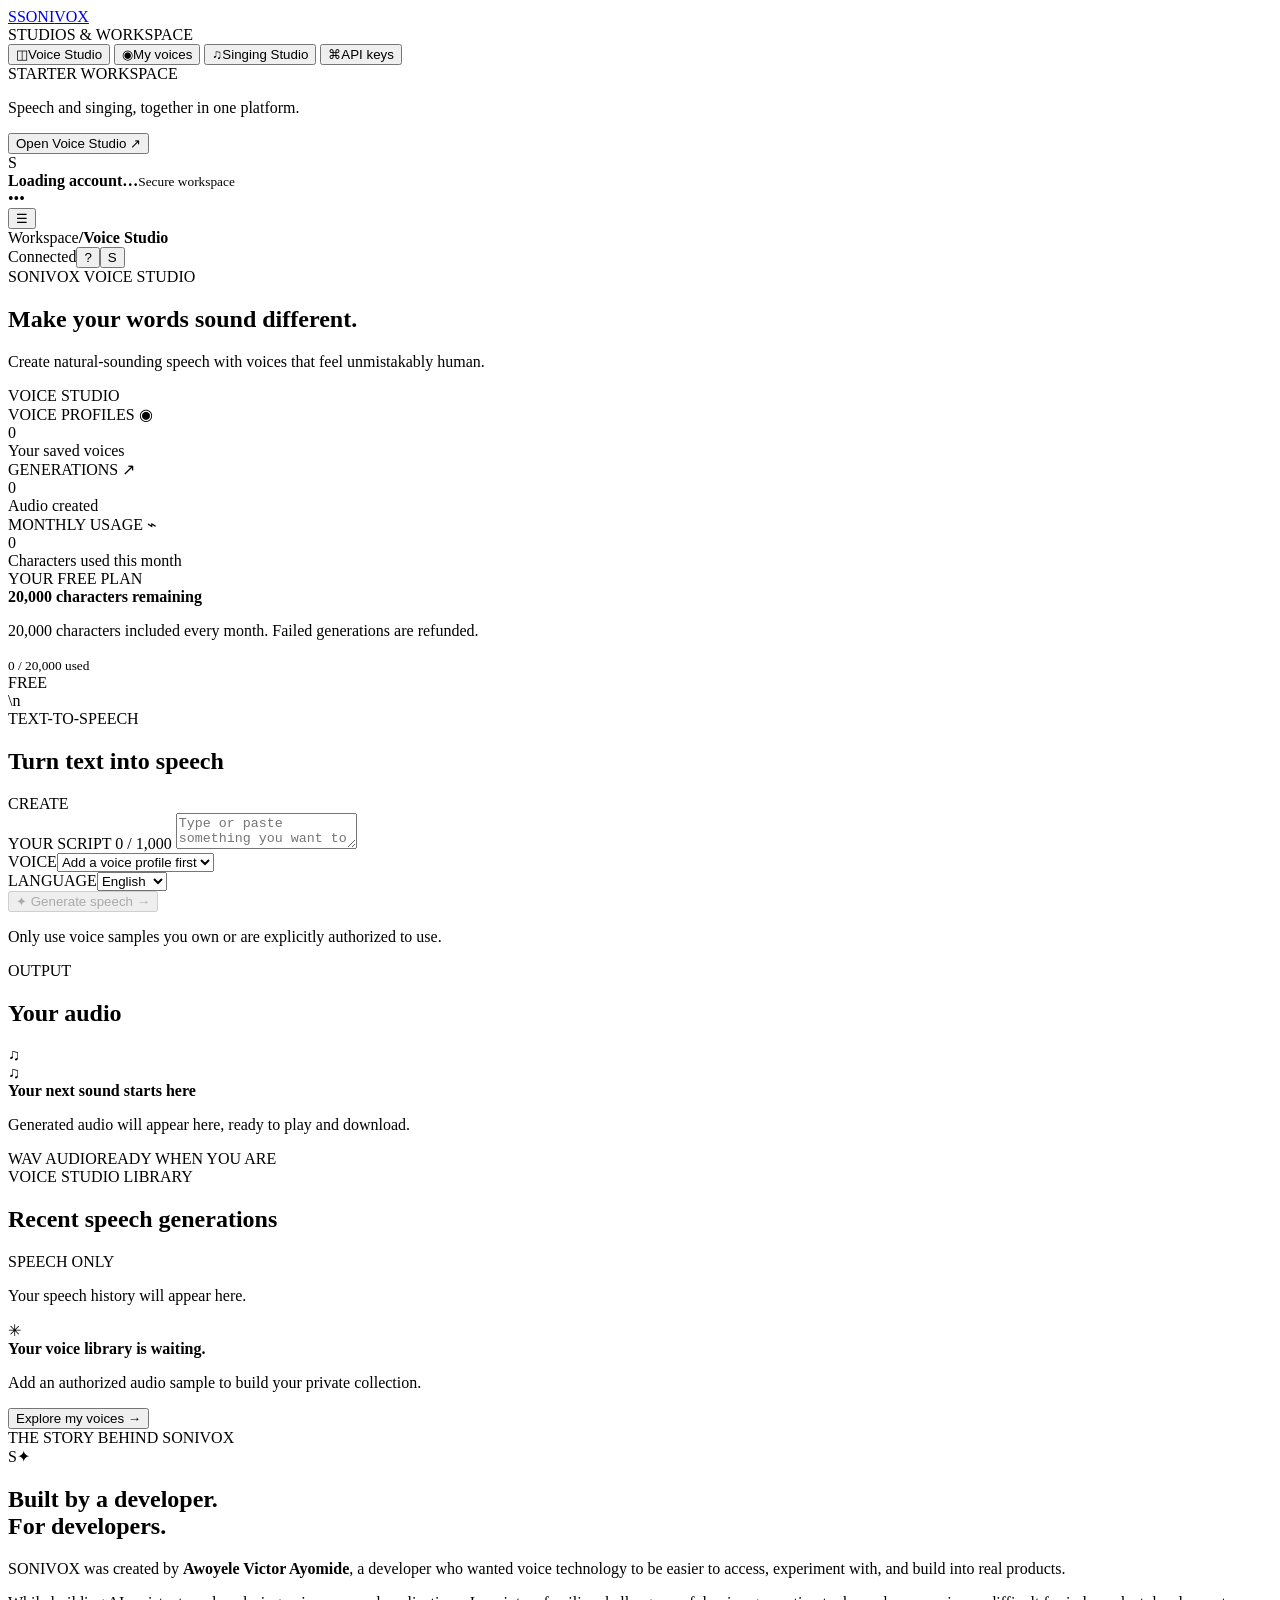
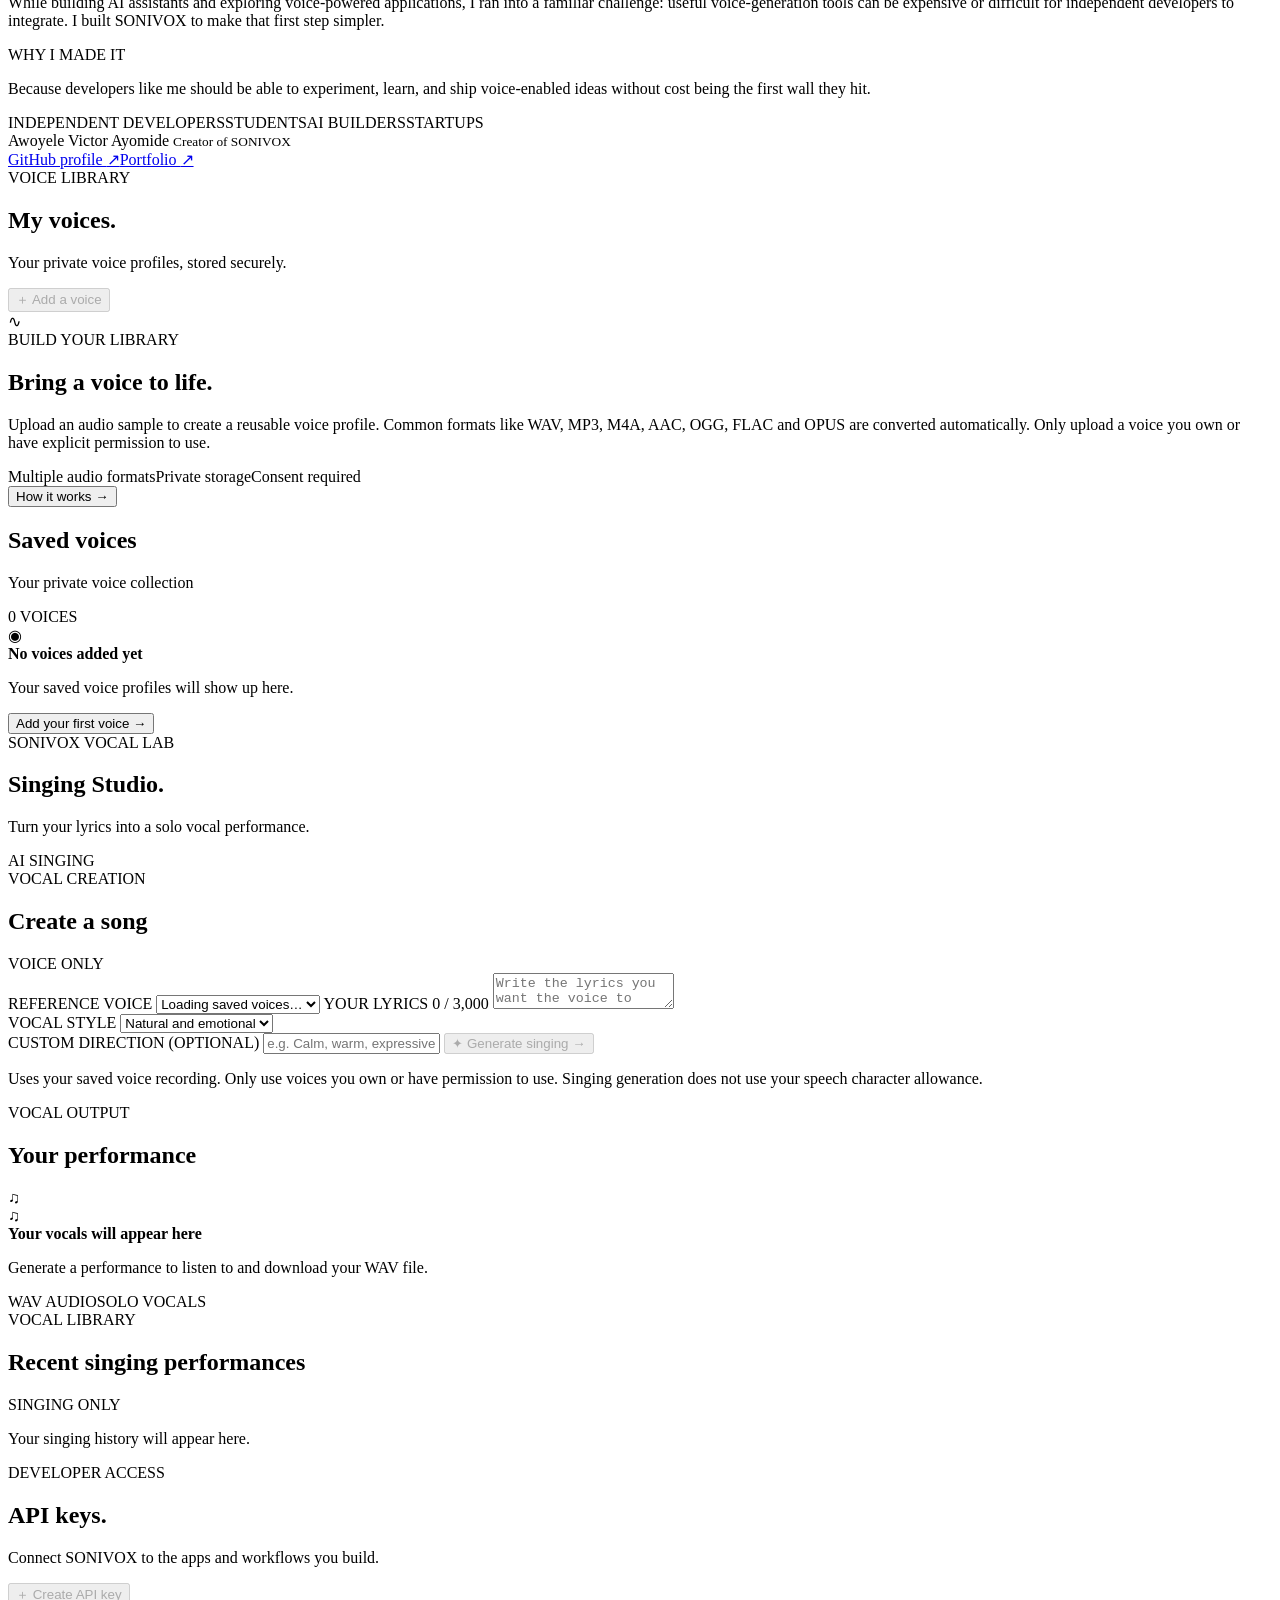
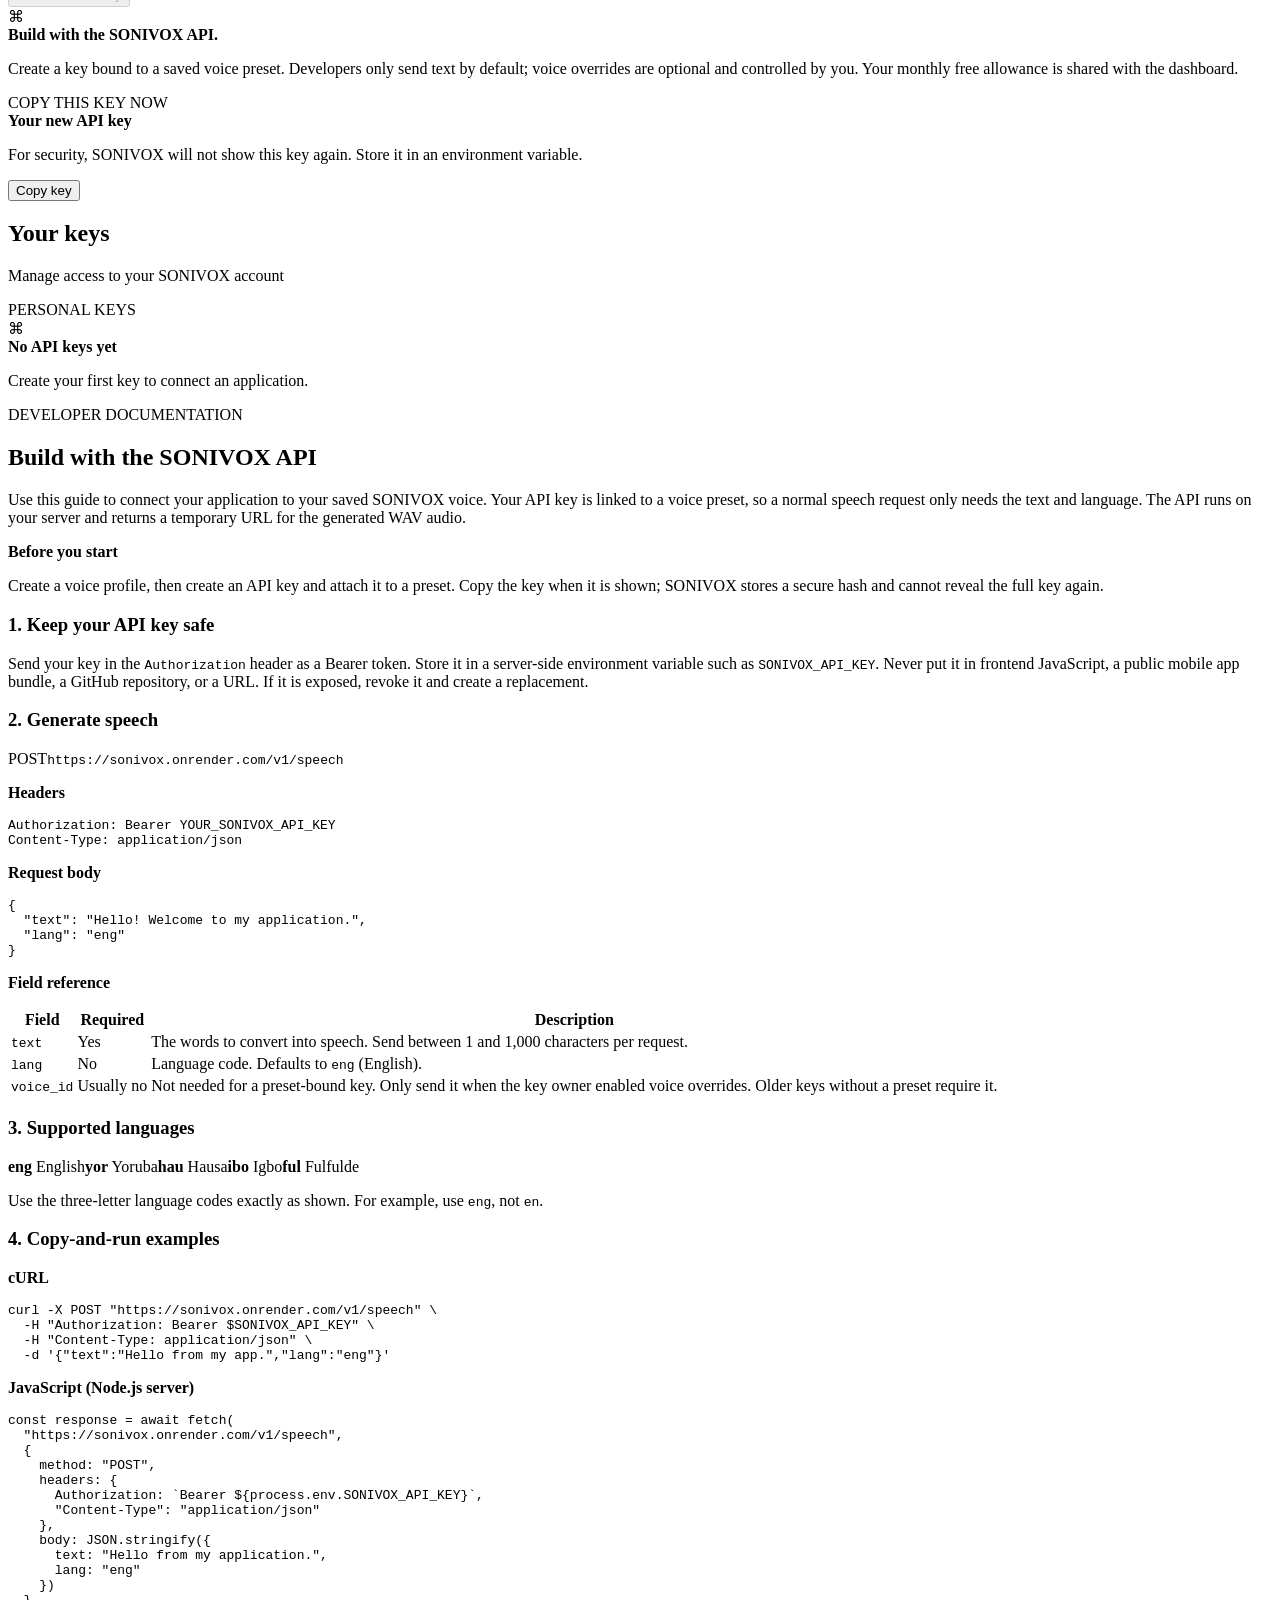
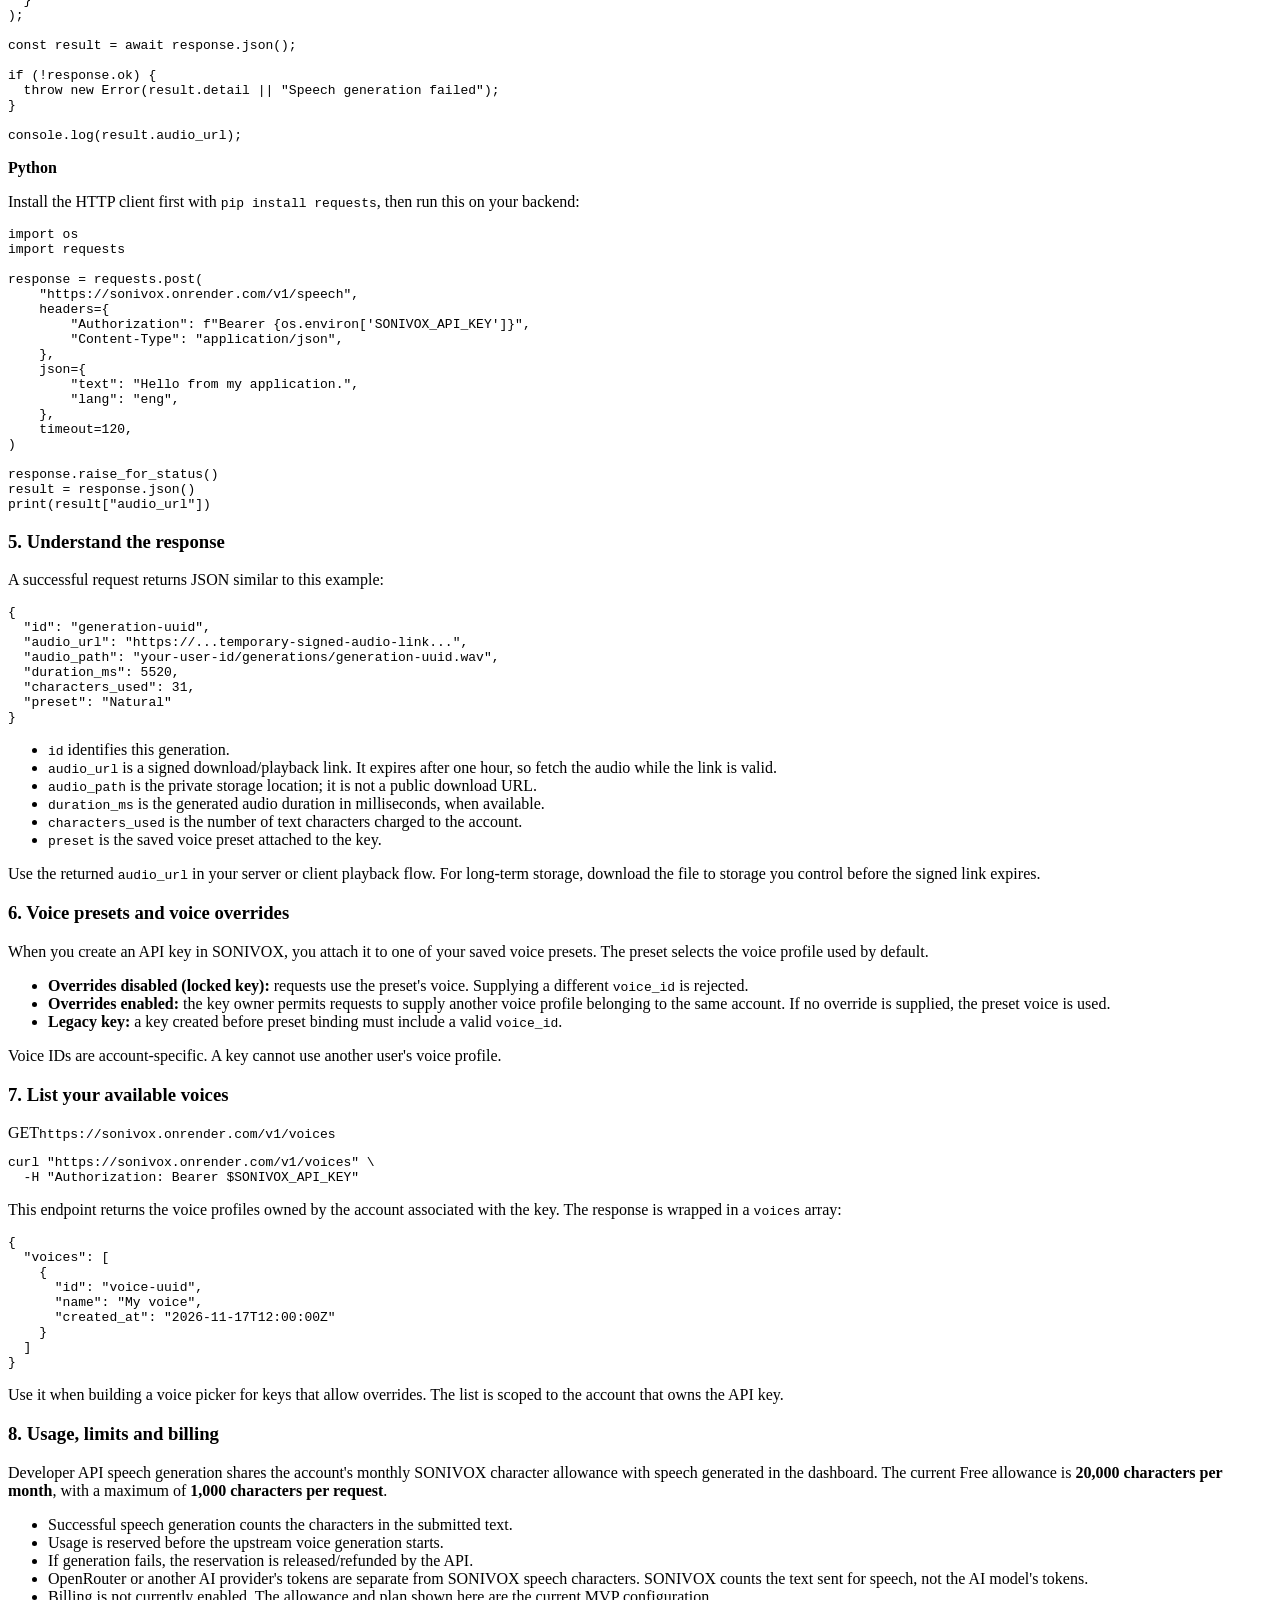
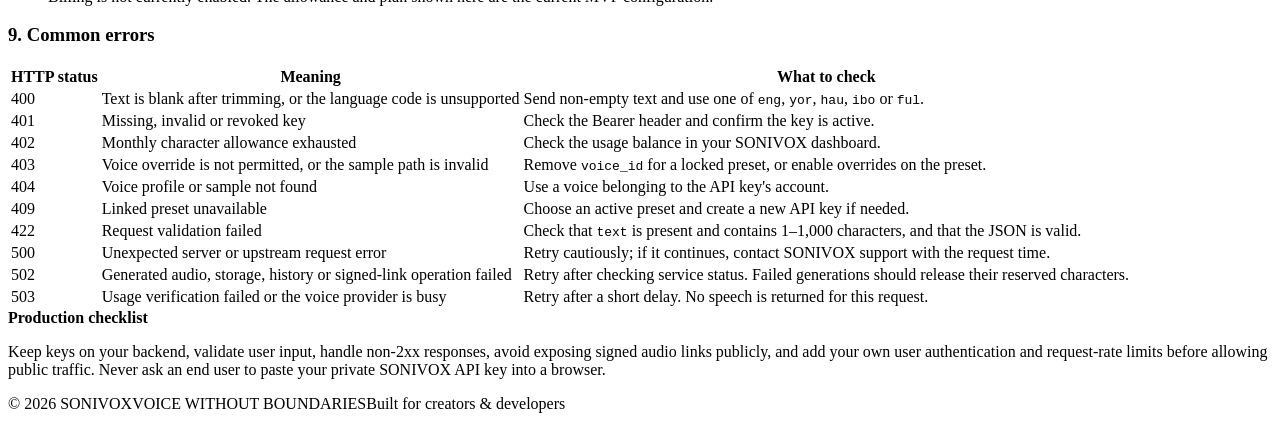
==== web/index.html @ 942714cb "Merge 018f2490c0f0f44b6598cf8c80f52c637272e90f into a5044b624467c40db1e167852faa7a2a12554860" ====
<!doctype html>
<html lang="en">
<head>
  <meta charset="utf-8">
  <meta name="viewport" content="width=device-width,initial-scale=1">
  <meta name="theme-color" content="#080b12">
  <meta name="description" content="SONIVOX — give every voice a new dimension.">
  <title>SONIVOX — Voice without boundaries</title>
  <link rel="preconnect" href="https://fonts.googleapis.com">
  <link rel="preconnect" href="https://fonts.gstatic.com" crossorigin>
  <link href="https://fonts.googleapis.com/css2?family=DM+Sans:wght@400;500;600;700&family=Space+Grotesk:wght@500;600;700&display=swap" rel="stylesheet">
  <link rel="stylesheet" href="/assets/styles.css">
</head>
<body>
  <div class="ambient ambient-one"></div><div class="ambient ambient-two"></div>
  <div id="app" class="app-locked">
    <aside class="sidebar" id="sidebar">
      <a class="brand" href="#" data-page="home"><span class="brand-mark">S</span><span>SONI<span class="brand-accent">VOX</span></span></a>
      <div class="workspace-label">STUDIOS & WORKSPACE</div>
      <nav class="nav">
        <button class="nav-link active" data-page="dashboard"><span class="nav-icon">◫</span>Voice Studio</button>
        <button class="nav-link" data-page="voices"><span class="nav-icon">◉</span>My voices</button>
        <button class="nav-link" data-page="singing"><span class="nav-icon">♫</span>Singing Studio</button>
        <button class="nav-link" data-page="keys"><span class="nav-icon">⌘</span>API keys</button>
      </nav>
      <div class="sidebar-bottom">
        <div class="plan-card"><div class="plan-top"><span class="plan-dot"></span> STARTER WORKSPACE</div><p>Speech and singing, together in one platform.</p><button class="text-button" data-page="dashboard">Open Voice Studio <span>↗</span></button></div>
        <div class="profile"><div class="avatar">S</div><div class="profile-copy"><strong>Loading account…</strong><small>Secure workspace</small></div><span class="more">•••</span></div>
      </div>
    </aside>
    <main class="main">
      <header class="topbar">
        <button class="mobile-menu" id="menu-toggle" aria-label="Open menu">☰</button>
        <div class="breadcrumb"><span>Workspace</span><b>/</b><strong id="crumb">Voice Studio</strong></div>
        <div class="top-actions"><span class="status-pill"><i></i> Connected</span><button class="help-button" title="Help">?</button><button class="user-chip" title="Account">S</button></div>
      </header>
      <section class="page" id="page-dashboard">
        <div class="welcome-row"><div><div class="eyebrow">SONIVOX VOICE STUDIO</div><h1>Make your words <span>sound different.</span></h1><p class="subheading">Create natural-sounding speech with voices that feel unmistakably human.</p></div><div class="date-chip"><span class="live-dot"></span> VOICE STUDIO</div></div>
        <div class="stats-grid">
          <article class="stat-card"><div class="stat-label">VOICE PROFILES <span>◉</span></div><div class="stat-value">0</div><div class="stat-note">Your saved voices</div></article>
          <article class="stat-card"><div class="stat-label">GENERATIONS <span>↗</span></div><div class="stat-value">0</div><div class="stat-note">Audio created</div></article>
          <article class="stat-card"><div class="stat-label">MONTHLY USAGE <span>⌁</span></div><div class="stat-value" id="monthly-used">0</div><div class="stat-note">Characters used this month</div></article>
        </div>
        <section class="usage-card"><div class="usage-copy"><div class="eyebrow">YOUR FREE PLAN</div><strong><span id="usage-remaining">20,000</span> characters remaining</strong><p>20,000 characters included every month. Failed generations are refunded.</p></div><div class="usage-meter"><div class="usage-meter-track"><span id="usage-meter-fill"></span></div><small><span id="usage-used-label">0</span> / 20,000 used</small></div><span class="free-pill">FREE</span></section>\n        <div class="studio-layout">
          <section class="panel composer">
            <div class="panel-heading"><div><div class="eyebrow">TEXT-TO-SPEECH</div><h2>Turn text into speech</h2></div><span class="soft-tag">CREATE</span></div>
            <label class="field-label" for="speech-text">YOUR SCRIPT <span id="char-count">0 / 1,000</span></label>
            <textarea id="speech-text" maxlength="1000" placeholder="Type or paste something you want to hear…"></textarea>
            <div class="field-row"><div class="field-group"><label class="field-label" for="voice-select">VOICE</label><select id="voice-select"><option value="">Add a voice profile first</option></select></div><div class="field-group"><label class="field-label" for="language-select">LANGUAGE</label><select id="language-select"><option value="eng">English</option><option value="yor">Yoruba</option><option value="hau">Hausa</option><option value="ibo">Igbo</option><option value="ful">Fulfulde</option></select></div></div>
            <button class="primary-button full-button" id="generate-button" disabled><span>✦</span> Generate speech <span class="button-arrow">→</span></button>
            <p class="microcopy">Only use voice samples you own or are explicitly authorized to use.</p>
          </section>
          <aside class="panel output-panel"><div class="panel-heading"><div><div class="eyebrow">OUTPUT</div><h2>Your audio</h2></div><span class="output-icon">♫</span></div><div class="empty-audio"><div class="audio-orb"><span>♫</span></div><strong>Your next sound starts here</strong><p>Generated audio will appear here, ready to play and download.</p></div><div class="waveform" aria-hidden="true"><i></i><i></i><i></i><i></i><i></i><i></i><i></i><i></i><i></i><i></i><i></i><i></i><i></i><i></i><i></i><i></i><i></i><i></i><i></i><i></i><i></i><i></i><i></i><i></i><i></i></div><div class="output-footer"><span>WAV AUDIO</span><span>READY WHEN YOU ARE</span></div></aside>
        </div>

        <section class="panel history-panel">
          <div class="panel-heading"><div><div class="eyebrow">VOICE STUDIO LIBRARY</div><h2>Recent speech generations</h2></div><span class="soft-tag">SPEECH ONLY</span></div>
          <div class="history-list" id="speech-history"><p class="history-empty">Your speech history will appear here.</p></div>
        </section>
        <section class="bottom-banner"><div class="banner-symbol">✳</div><div><strong>Your voice library is waiting.</strong><p>Add an authorized audio sample to build your private collection.</p></div><button class="secondary-button" data-page="voices">Explore my voices <span>→</span></button></section>
      </section>
      <section class="about-sonivox" aria-labelledby="about-sonivox-title">
        <div class="about-kicker">THE STORY BEHIND SONIVOX</div>
        <div class="about-grid">
          <div class="about-main">
            <div class="about-symbol" aria-hidden="true">S<span>✦</span></div>
            <h2 id="about-sonivox-title">Built by a developer.<br><span>For developers.</span></h2>
            <p>SONIVOX was created by <strong>Awoyele Victor Ayomide</strong>, a developer who wanted voice technology to be easier to access, experiment with, and build into real products.</p>
            <p>While building AI assistants and exploring voice-powered applications, I ran into a familiar challenge: useful voice-generation tools can be expensive or difficult for independent developers to integrate. I built SONIVOX to make that first step simpler.</p>
          </div>
          <aside class="about-note">
            <div class="eyebrow">WHY I MADE IT</div>
            <p>Because developers like me should be able to experiment, learn, and ship voice-enabled ideas without cost being the first wall they hit.</p>
            <div class="about-audience"><span>INDEPENDENT DEVELOPERS</span><span>STUDENTS</span><span>AI BUILDERS</span><span>STARTUPS</span></div>
            <div class="about-signature">Awoyele Victor Ayomide <small>Creator of SONIVOX</small></div><div class="about-links"><a href="https://github.com/Awoyelevictor" target="_blank" rel="noopener noreferrer">GitHub profile <span>↗</span></a><a href="https://phoenix-tech2026.onrender.com" target="_blank" rel="noopener noreferrer">Portfolio <span>↗</span></a></div>
          </aside>
        </div>
      </section>
      <section class="page hidden" id="page-voices">
        <div class="page-heading"><div><div class="eyebrow">VOICE LIBRARY</div><h1>My <span>voices.</span></h1><p class="subheading">Your private voice profiles, stored securely.</p></div><button class="primary-button" id="add-voice-button" disabled>＋ Add a voice</button></div>
        <div class="panel upload-panel"><div class="upload-art"><div class="upload-wave">∿</div></div><div class="upload-copy"><div class="eyebrow">BUILD YOUR LIBRARY</div><h2>Bring a voice to life.</h2><p>Upload an audio sample to create a reusable voice profile. Common formats like WAV, MP3, M4A, AAC, OGG, FLAC and OPUS are converted automatically. Only upload a voice you own or have explicit permission to use.</p><div class="upload-specs"><span>Multiple audio formats</span><span>Private storage</span><span>Consent required</span></div><button class="secondary-button" id="upload-info-button">How it works <span>→</span></button></div></div>
        <div class="section-title-row"><div><h2>Saved voices</h2><p>Your private voice collection</p></div><span class="soft-tag">0 VOICES</span></div>
        <div class="empty-library"><div class="empty-icon">◉</div><strong>No voices added yet</strong><p>Your saved voice profiles will show up here.</p><button class="text-button" id="empty-add-button">Add your first voice →</button></div>
      </section>
      <section class="page hidden" id="page-singing">
        <div class="page-heading">
          <div>
            <div class="eyebrow">SONIVOX VOCAL LAB</div>
            <h1>Singing <span>Studio.</span></h1>
            <p class="subheading">Turn your lyrics into a solo vocal performance.</p>
          </div>
          <span class="soft-tag">AI SINGING</span>
        </div>
        <div class="studio-layout">
          <section class="panel composer">
            <div class="panel-heading">
              <div><div class="eyebrow">VOCAL CREATION</div><h2>Create a song</h2></div>
              <span class="soft-tag">VOICE ONLY</span>
            </div>
            <label class="field-label" for="singing-voice-select">REFERENCE VOICE</label>
            <select id="singing-voice-select"><option value="">Loading saved voices…</option></select>
            <label class="field-label" for="singing-lyrics">YOUR LYRICS <span id="singing-char-count">0 / 3,000</span></label>
            <textarea id="singing-lyrics" maxlength="3000" placeholder="Write the lyrics you want the voice to sing…"></textarea>
            <div class="field-group">
              <label class="field-label" for="singing-style">VOCAL STYLE</label>
              <select id="singing-style">
                <option>Natural and emotional</option>
                <option>Smooth R&amp;B</option>
                <option>Gospel solo</option>
                <option>Afrobeats vocal style</option>
                <option>Soft pop</option>
                <option>Soulful ballad</option>
              </select>
            </div>
            <label class="field-label" for="singing-direction">CUSTOM DIRECTION (OPTIONAL)</label>
            <input id="singing-direction" type="text" maxlength="500" placeholder="e.g. Calm, warm, expressive and melodic">
            <button class="primary-button full-button" id="singing-generate-button" disabled>
              ✦ Generate singing <span class="button-arrow">→</span>
            </button>
            <p class="microcopy">Uses your saved voice recording. Only use voices you own or have permission to use. Singing generation does not use your speech character allowance.</p>
          </section>
          <aside class="panel output-panel">
            <div class="panel-heading">
              <div><div class="eyebrow">VOCAL OUTPUT</div><h2>Your performance</h2></div>
              <span class="output-icon">♫</span>
            </div>
            <div class="empty-audio" id="singing-output">
              <div class="audio-orb"><span>♫</span></div>
              <strong>Your vocals will appear here</strong>
              <p>Generate a performance to listen to and download your WAV file.</p>
            </div>
            <div class="output-footer"><span>WAV AUDIO</span><span>SOLO VOCALS</span></div>
          </aside>
        </div>
        <section class="panel history-panel">
          <div class="panel-heading"><div><div class="eyebrow">VOCAL LIBRARY</div><h2>Recent singing performances</h2></div><span class="soft-tag">SINGING ONLY</span></div>
          <div class="history-list" id="singing-history"><p class="history-empty">Your singing history will appear here.</p></div>
        </section>
      </section>
      <section class="page hidden" id="page-keys">
        <div class="page-heading"><div><div class="eyebrow">DEVELOPER ACCESS</div><h1>API <span>keys.</span></h1><p class="subheading">Connect SONIVOX to the apps and workflows you build.</p></div><button class="primary-button" id="create-key-button" disabled>＋ Create API key</button></div>
        <div class="notice-card"><div class="notice-icon">⌘</div><div><strong>Build with the SONIVOX API.</strong><p>Create a key bound to a saved voice preset. Developers only send text by default; voice overrides are optional and controlled by you. Your monthly free allowance is shared with the dashboard.</p></div></div>
        <div class="panel key-created hidden" id="key-created"><div class="eyebrow">COPY THIS KEY NOW</div><strong>Your new API key</strong><p>For security, SONIVOX will not show this key again. Store it in an environment variable.</p><div class="key-copy-row"><code id="created-api-key"></code><button class="secondary-button" id="copy-created-key">Copy key</button></div></div>
        <div class="section-title-row"><div><h2>Your keys</h2><p>Manage access to your SONIVOX account</p></div><span class="soft-tag">PERSONAL KEYS</span></div>
        <div class="panel keys-panel" id="api-key-list"><div class="empty-library keys-empty"><div class="empty-icon">⌘</div><strong>No API keys yet</strong><p>Create your first key to connect an application.</p></div></div>
        <div class="panel api-docs">
          <div class="eyebrow">DEVELOPER DOCUMENTATION</div>
          <h2>Build with the SONIVOX API</h2>
          <p>Use this guide to connect your application to your saved SONIVOX voice. Your API key is linked to a voice preset, so a normal speech request only needs the text and language. The API runs on your server and returns a temporary URL for the generated WAV audio.</p>

          <div class="docs-callout"><strong>Before you start</strong><p>Create a voice profile, then create an API key and attach it to a preset. Copy the key when it is shown; SONIVOX stores a secure hash and cannot reveal the full key again.</p></div>

          <h3>1. Keep your API key safe</h3>
          <p>Send your key in the <code>Authorization</code> header as a Bearer token. Store it in a server-side environment variable such as <code>SONIVOX_API_KEY</code>. Never put it in frontend JavaScript, a public mobile app bundle, a GitHub repository, or a URL. If it is exposed, revoke it and create a replacement.</p>

          <h3>2. Generate speech</h3>
          <div class="docs-endpoint"><span>POST</span><code>https://sonivox.onrender.com/v1/speech</code></div>
          <p><strong>Headers</strong></p>
          <pre><code>Authorization: Bearer YOUR_SONIVOX_API_KEY
Content-Type: application/json</code></pre>
          <p><strong>Request body</strong></p>
          <pre><code>{
  "text": "Hello! Welcome to my application.",
  "lang": "eng"
}</code></pre>
          <p><strong>Field reference</strong></p>
          <div class="docs-table-wrap"><table class="docs-table"><thead><tr><th>Field</th><th>Required</th><th>Description</th></tr></thead><tbody>
            <tr><td><code>text</code></td><td>Yes</td><td>The words to convert into speech. Send between 1 and 1,000 characters per request.</td></tr>
            <tr><td><code>lang</code></td><td>No</td><td>Language code. Defaults to <code>eng</code> (English).</td></tr>
            <tr><td><code>voice_id</code></td><td>Usually no</td><td>Not needed for a preset-bound key. Only send it when the key owner enabled voice overrides. Older keys without a preset require it.</td></tr>
          </tbody></table></div>

          <h3>3. Supported languages</h3>
          <div class="docs-language-grid">
            <span><b>eng</b> English</span><span><b>yor</b> Yoruba</span><span><b>hau</b> Hausa</span><span><b>ibo</b> Igbo</span><span><b>ful</b> Fulfulde</span>
          </div>
          <p>Use the three-letter language codes exactly as shown. For example, use <code>eng</code>, not <code>en</code>.</p>

          <h3>4. Copy-and-run examples</h3>
          <p><strong>cURL</strong></p>
          <pre><code>curl -X POST "https://sonivox.onrender.com/v1/speech" \
  -H "Authorization: Bearer $SONIVOX_API_KEY" \
  -H "Content-Type: application/json" \
  -d '{"text":"Hello from my app.","lang":"eng"}'</code></pre>
          <p><strong>JavaScript (Node.js server)</strong></p>
          <pre><code>const response = await fetch(
  "https://sonivox.onrender.com/v1/speech",
  {
    method: "POST",
    headers: {
      Authorization: `Bearer ${process.env.SONIVOX_API_KEY}`,
      "Content-Type": "application/json"
    },
    body: JSON.stringify({
      text: "Hello from my application.",
      lang: "eng"
    })
  }
);

const result = await response.json();

if (!response.ok) {
  throw new Error(result.detail || "Speech generation failed");
}

console.log(result.audio_url);</code></pre>
          <p><strong>Python</strong></p>
          <p>Install the HTTP client first with <code>pip install requests</code>, then run this on your backend:</p>
          <pre><code>import os
import requests

response = requests.post(
    "https://sonivox.onrender.com/v1/speech",
    headers={
        "Authorization": f"Bearer {os.environ['SONIVOX_API_KEY']}",
        "Content-Type": "application/json",
    },
    json={
        "text": "Hello from my application.",
        "lang": "eng",
    },
    timeout=120,
)

response.raise_for_status()
result = response.json()
print(result["audio_url"])</code></pre>

          <h3>5. Understand the response</h3>
          <p>A successful request returns JSON similar to this example:</p>
          <pre><code>{
  "id": "generation-uuid",
  "audio_url": "https://...temporary-signed-audio-link...",
  "audio_path": "your-user-id/generations/generation-uuid.wav",
  "duration_ms": 5520,
  "characters_used": 31,
  "preset": "Natural"
}</code></pre>
          <ul class="docs-list">
            <li><code>id</code> identifies this generation.</li>
            <li><code>audio_url</code> is a signed download/playback link. It expires after one hour, so fetch the audio while the link is valid.</li>
            <li><code>audio_path</code> is the private storage location; it is not a public download URL.</li>
            <li><code>duration_ms</code> is the generated audio duration in milliseconds, when available.</li>
            <li><code>characters_used</code> is the number of text characters charged to the account.</li>
            <li><code>preset</code> is the saved voice preset attached to the key.</li>
          </ul>
          <p>Use the returned <code>audio_url</code> in your server or client playback flow. For long-term storage, download the file to storage you control before the signed link expires.</p>

          <h3>6. Voice presets and voice overrides</h3>
          <p>When you create an API key in SONIVOX, you attach it to one of your saved voice presets. The preset selects the voice profile used by default.</p>
          <ul class="docs-list">
            <li><strong>Overrides disabled (locked key):</strong> requests use the preset's voice. Supplying a different <code>voice_id</code> is rejected.</li>
            <li><strong>Overrides enabled:</strong> the key owner permits requests to supply another voice profile belonging to the same account. If no override is supplied, the preset voice is used.</li>
            <li><strong>Legacy key:</strong> a key created before preset binding must include a valid <code>voice_id</code>.</li>
          </ul>
          <p>Voice IDs are account-specific. A key cannot use another user's voice profile.</p>

          <h3>7. List your available voices</h3>
          <div class="docs-endpoint"><span>GET</span><code>https://sonivox.onrender.com/v1/voices</code></div>
          <pre><code>curl "https://sonivox.onrender.com/v1/voices" \
  -H "Authorization: Bearer $SONIVOX_API_KEY"</code></pre>
          <p>This endpoint returns the voice profiles owned by the account associated with the key. The response is wrapped in a <code>voices</code> array:</p>
          <pre><code>{
  "voices": [
    {
      "id": "voice-uuid",
      "name": "My voice",
      "created_at": "2026-11-17T12:00:00Z"
    }
  ]
}</code></pre>
          <p>Use it when building a voice picker for keys that allow overrides. The list is scoped to the account that owns the API key.</p>

          <h3>8. Usage, limits and billing</h3>
          <p>Developer API speech generation shares the account's monthly SONIVOX character allowance with speech generated in the dashboard. The current Free allowance is <strong>20,000 characters per month</strong>, with a maximum of <strong>1,000 characters per request</strong>.</p>
          <ul class="docs-list">
            <li>Successful speech generation counts the characters in the submitted text.</li>
            <li>Usage is reserved before the upstream voice generation starts.</li>
            <li>If generation fails, the reservation is released/refunded by the API.</li>
            <li>OpenRouter or another AI provider's tokens are separate from SONIVOX speech characters. SONIVOX counts the text sent for speech, not the AI model's tokens.</li>
            <li>Billing is not currently enabled. The allowance and plan shown here are the current MVP configuration.</li>
          </ul>

          <h3>9. Common errors</h3>
          <div class="docs-table-wrap"><table class="docs-table"><thead><tr><th>HTTP status</th><th>Meaning</th><th>What to check</th></tr></thead><tbody>
            <tr><td>400</td><td>Text is blank after trimming, or the language code is unsupported</td><td>Send non-empty text and use one of <code>eng</code>, <code>yor</code>, <code>hau</code>, <code>ibo</code> or <code>ful</code>.</td></tr>
            <tr><td>401</td><td>Missing, invalid or revoked key</td><td>Check the Bearer header and confirm the key is active.</td></tr>
            <tr><td>402</td><td>Monthly character allowance exhausted</td><td>Check the usage balance in your SONIVOX dashboard.</td></tr>
            <tr><td>403</td><td>Voice override is not permitted, or the sample path is invalid</td><td>Remove <code>voice_id</code> for a locked preset, or enable overrides on the preset.</td></tr>
            <tr><td>404</td><td>Voice profile or sample not found</td><td>Use a voice belonging to the API key's account.</td></tr>
            <tr><td>409</td><td>Linked preset unavailable</td><td>Choose an active preset and create a new API key if needed.</td></tr>
            <tr><td>422</td><td>Request validation failed</td><td>Check that <code>text</code> is present and contains 1–1,000 characters, and that the JSON is valid.</td></tr>
            <tr><td>500</td><td>Unexpected server or upstream request error</td><td>Retry cautiously; if it continues, contact SONIVOX support with the request time.</td></tr>
            <tr><td>502</td><td>Generated audio, storage, history or signed-link operation failed</td><td>Retry after checking service status. Failed generations should release their reserved characters.</td></tr>
            <tr><td>503</td><td>Usage verification failed or the voice provider is busy</td><td>Retry after a short delay. No speech is returned for this request.</td></tr>
          </tbody></table></div>

          <div class="docs-callout docs-callout-last"><strong>Production checklist</strong><p>Keep keys on your backend, validate user input, handle non-2xx responses, avoid exposing signed audio links publicly, and add your own user authentication and request-rate limits before allowing public traffic. Never ask an end user to paste your private SONIVOX API key into a browser.</p></div>
        </div>
      </section>
      <footer class="footer"><span>© 2026 SONIVOX</span><span>VOICE WITHOUT BOUNDARIES</span><span>Built for creators & developers</span></footer>
    </main>
  </div>
  <div class="toast" id="toast" role="status"></div>
  <script type="module" src="/assets/app.js"></script>
</body>
</html>
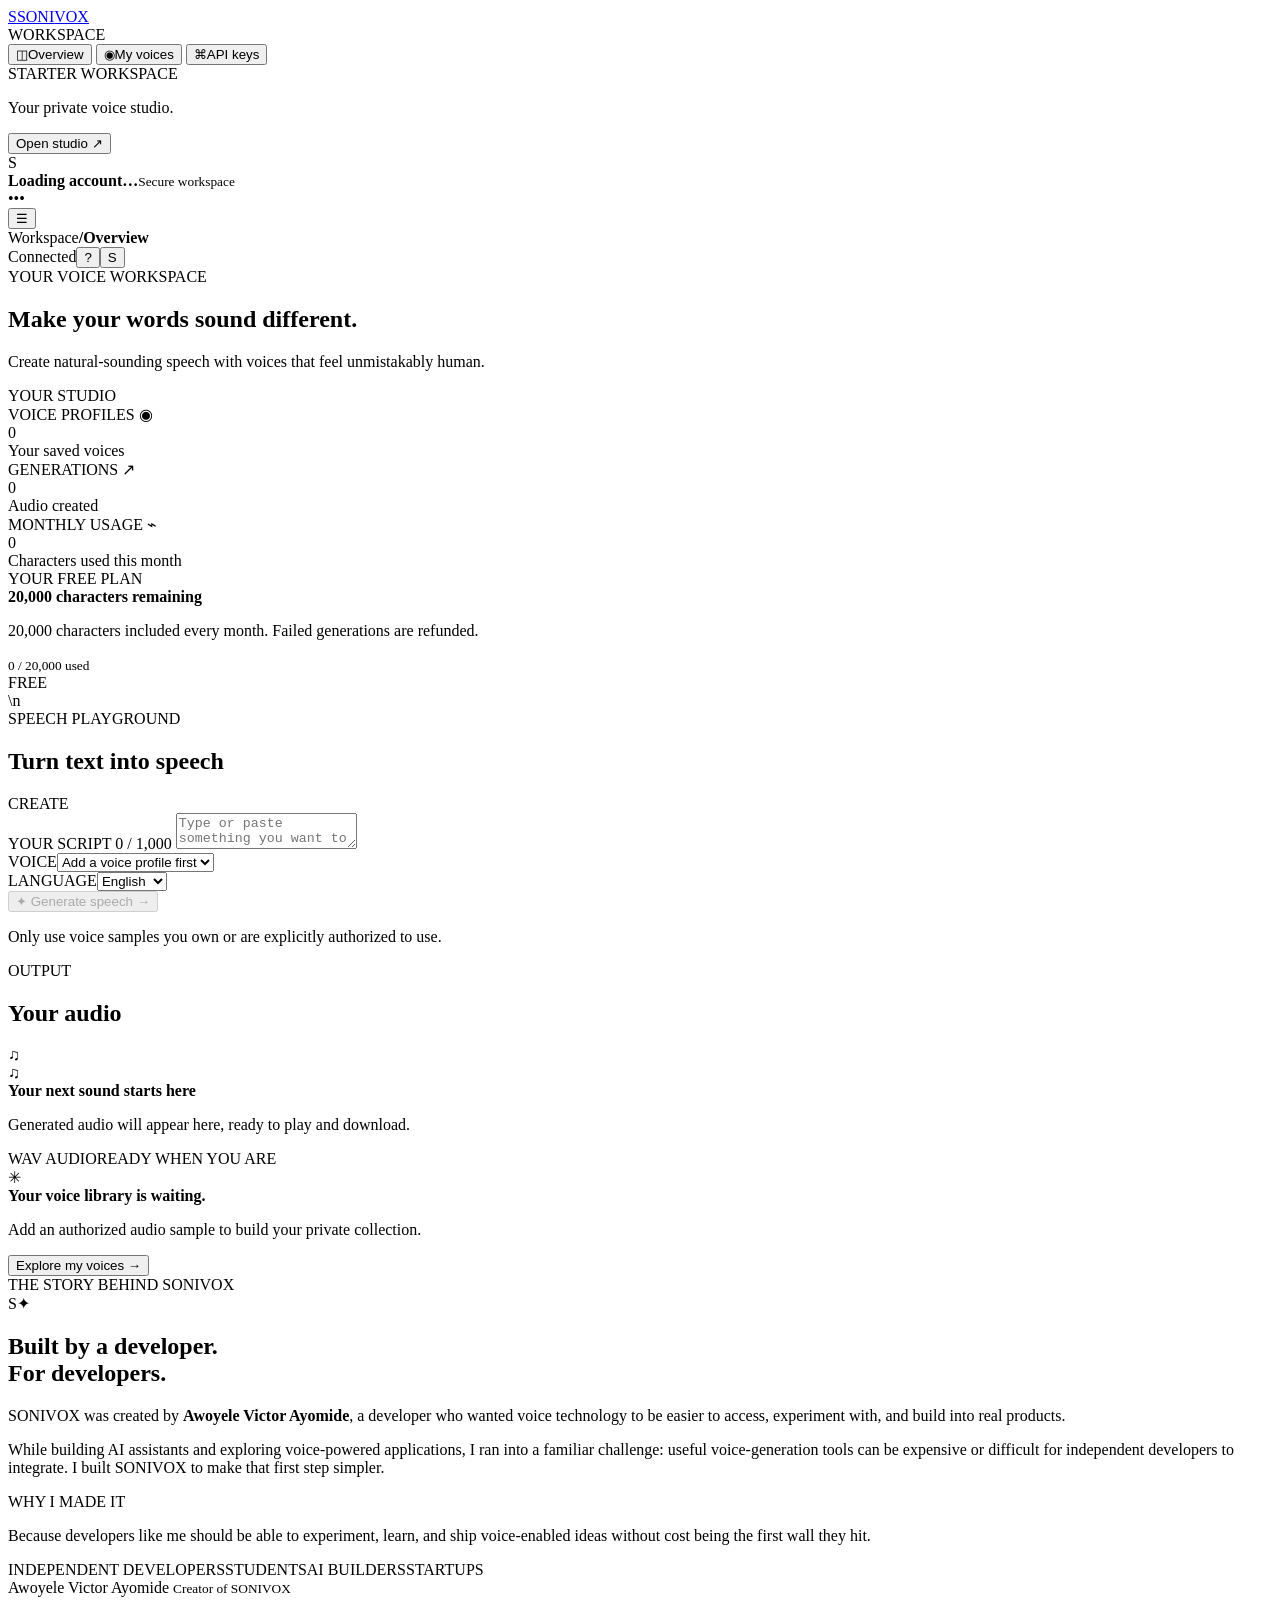
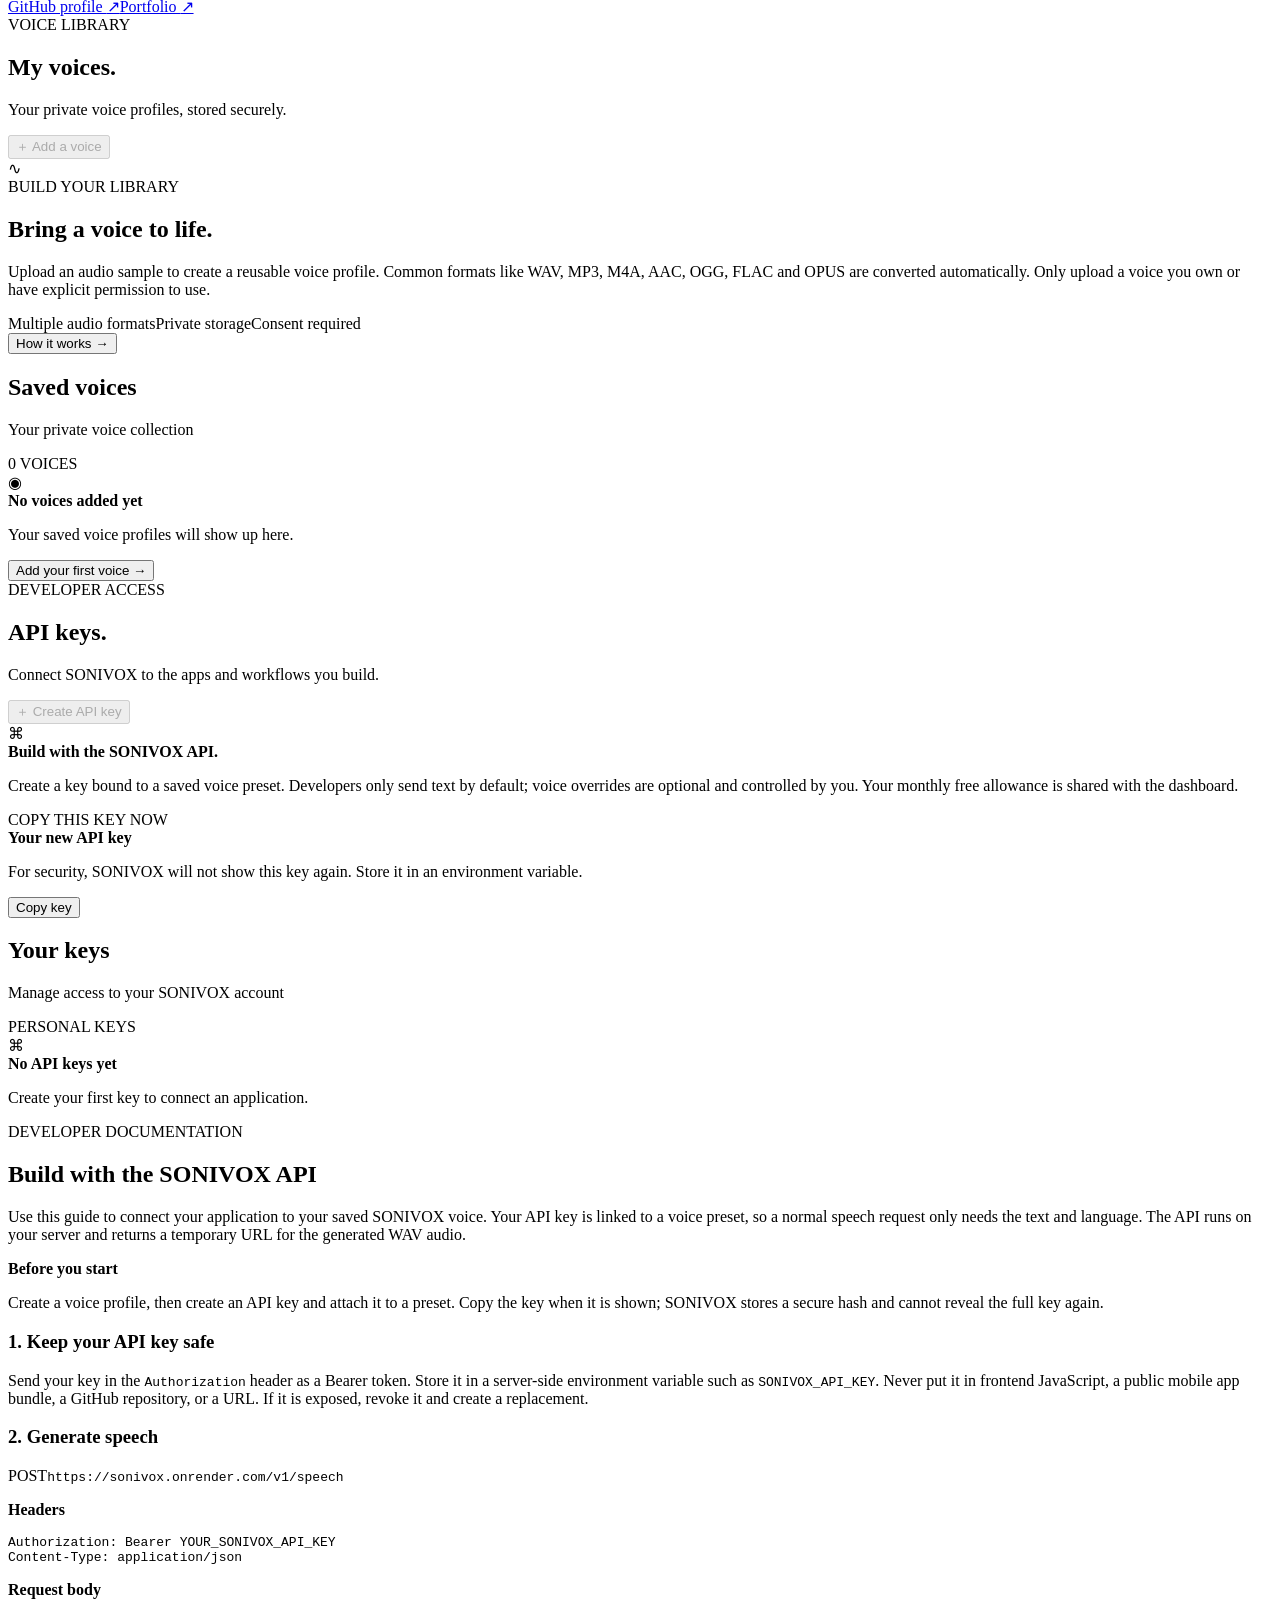
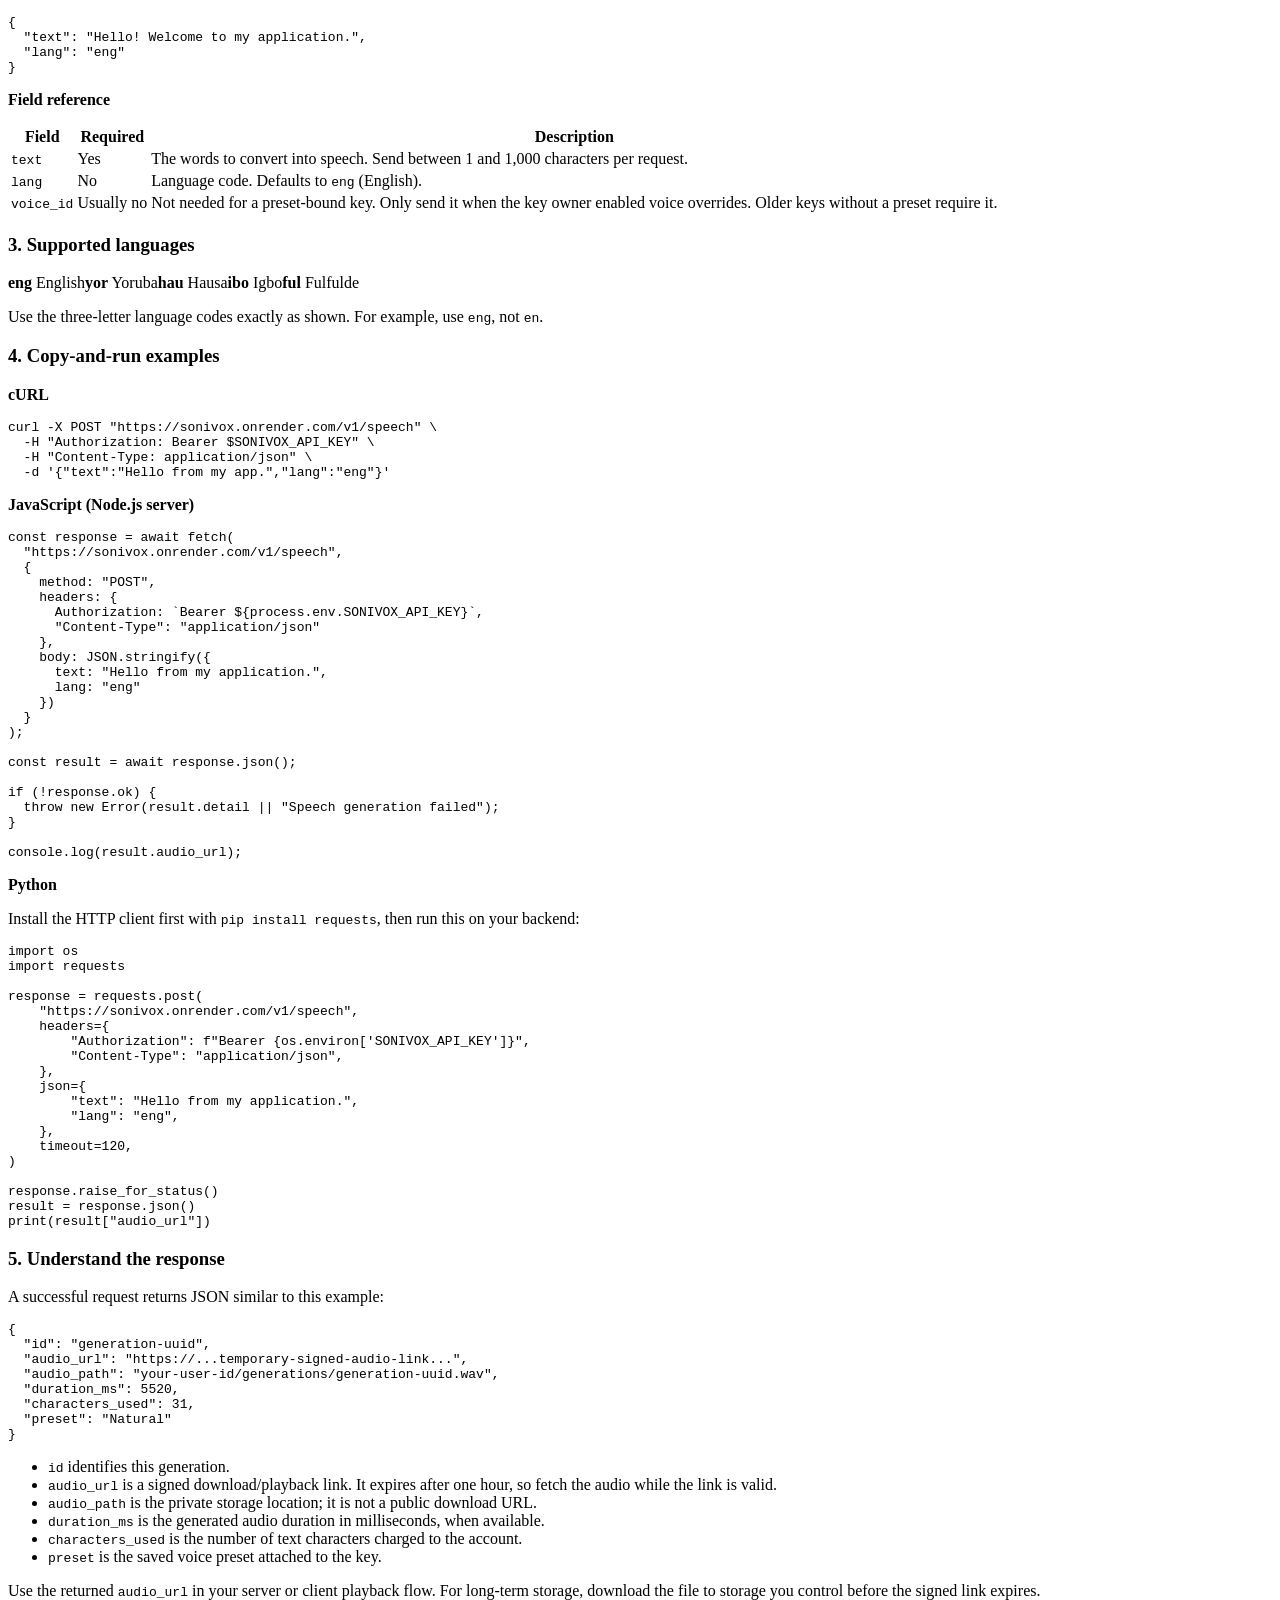
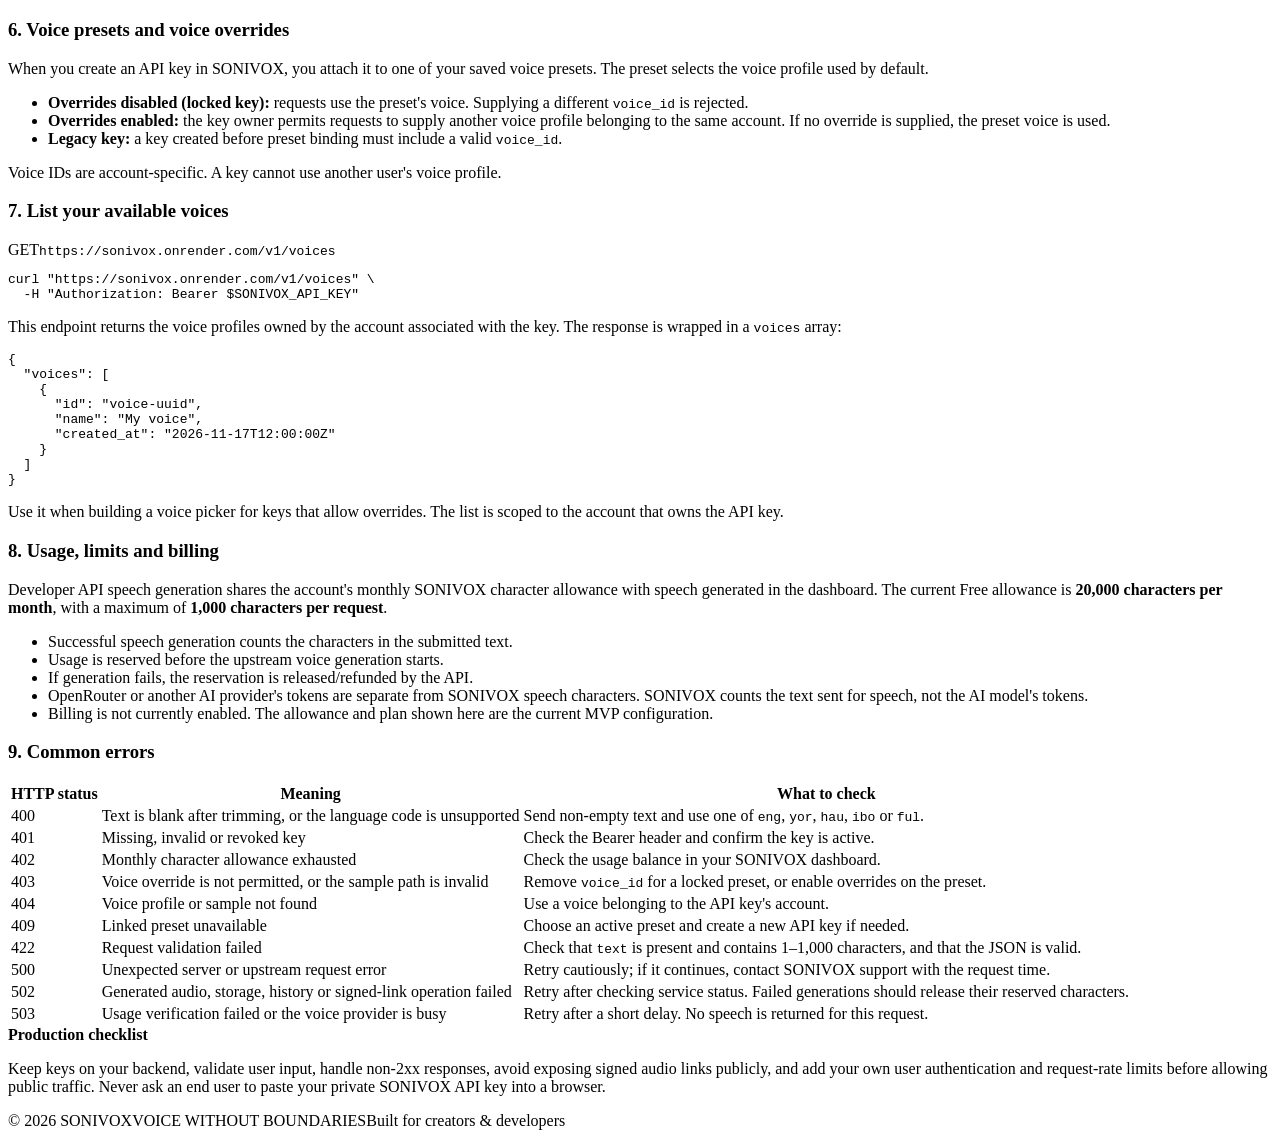
==== commit 69b92b21: "Merge 76b2a7833903b9e9a619172aa6df41172e52c4cb into 4db458a353715fdd5f27c69a143c6b82cc85539d" ====
--- a/web/index.html
+++ b/web/index.html
@@ -16,26 +16,25 @@
   <div id="app" class="app-locked">
     <aside class="sidebar" id="sidebar">
       <a class="brand" href="#" data-page="home"><span class="brand-mark">S</span><span>SONI<span class="brand-accent">VOX</span></span></a>
-      <div class="workspace-label">STUDIOS & WORKSPACE</div>
+      <div class="workspace-label">WORKSPACE</div>
       <nav class="nav">
-        <button class="nav-link active" data-page="dashboard"><span class="nav-icon">◫</span>Voice Studio</button>
+        <button class="nav-link active" data-page="dashboard"><span class="nav-icon">◫</span>Overview</button>
         <button class="nav-link" data-page="voices"><span class="nav-icon">◉</span>My voices</button>
-        <button class="nav-link" data-page="singing"><span class="nav-icon">♫</span>Singing Studio</button>
         <button class="nav-link" data-page="keys"><span class="nav-icon">⌘</span>API keys</button>
       </nav>
       <div class="sidebar-bottom">
-        <div class="plan-card"><div class="plan-top"><span class="plan-dot"></span> STARTER WORKSPACE</div><p>Speech and singing, together in one platform.</p><button class="text-button" data-page="dashboard">Open Voice Studio <span>↗</span></button></div>
+        <div class="plan-card"><div class="plan-top"><span class="plan-dot"></span> STARTER WORKSPACE</div><p>Your private voice studio.</p><button class="text-button" data-page="dashboard">Open studio <span>↗</span></button></div>
         <div class="profile"><div class="avatar">S</div><div class="profile-copy"><strong>Loading account…</strong><small>Secure workspace</small></div><span class="more">•••</span></div>
       </div>
     </aside>
     <main class="main">
       <header class="topbar">
         <button class="mobile-menu" id="menu-toggle" aria-label="Open menu">☰</button>
-        <div class="breadcrumb"><span>Workspace</span><b>/</b><strong id="crumb">Voice Studio</strong></div>
+        <div class="breadcrumb"><span>Workspace</span><b>/</b><strong id="crumb">Overview</strong></div>
         <div class="top-actions"><span class="status-pill"><i></i> Connected</span><button class="help-button" title="Help">?</button><button class="user-chip" title="Account">S</button></div>
       </header>
       <section class="page" id="page-dashboard">
-        <div class="welcome-row"><div><div class="eyebrow">SONIVOX VOICE STUDIO</div><h1>Make your words <span>sound different.</span></h1><p class="subheading">Create natural-sounding speech with voices that feel unmistakably human.</p></div><div class="date-chip"><span class="live-dot"></span> VOICE STUDIO</div></div>
+        <div class="welcome-row"><div><div class="eyebrow">YOUR VOICE WORKSPACE</div><h1>Make your words <span>sound different.</span></h1><p class="subheading">Create natural-sounding speech with voices that feel unmistakably human.</p></div><div class="date-chip"><span class="live-dot"></span> YOUR STUDIO</div></div>
         <div class="stats-grid">
           <article class="stat-card"><div class="stat-label">VOICE PROFILES <span>◉</span></div><div class="stat-value">0</div><div class="stat-note">Your saved voices</div></article>
           <article class="stat-card"><div class="stat-label">GENERATIONS <span>↗</span></div><div class="stat-value">0</div><div class="stat-note">Audio created</div></article>
@@ -43,7 +42,7 @@
         </div>
         <section class="usage-card"><div class="usage-copy"><div class="eyebrow">YOUR FREE PLAN</div><strong><span id="usage-remaining">20,000</span> characters remaining</strong><p>20,000 characters included every month. Failed generations are refunded.</p></div><div class="usage-meter"><div class="usage-meter-track"><span id="usage-meter-fill"></span></div><small><span id="usage-used-label">0</span> / 20,000 used</small></div><span class="free-pill">FREE</span></section>\n        <div class="studio-layout">
           <section class="panel composer">
-            <div class="panel-heading"><div><div class="eyebrow">TEXT-TO-SPEECH</div><h2>Turn text into speech</h2></div><span class="soft-tag">CREATE</span></div>
+            <div class="panel-heading"><div><div class="eyebrow">SPEECH PLAYGROUND</div><h2>Turn text into speech</h2></div><span class="soft-tag">CREATE</span></div>
             <label class="field-label" for="speech-text">YOUR SCRIPT <span id="char-count">0 / 1,000</span></label>
             <textarea id="speech-text" maxlength="1000" placeholder="Type or paste something you want to hear…"></textarea>
             <div class="field-row"><div class="field-group"><label class="field-label" for="voice-select">VOICE</label><select id="voice-select"><option value="">Add a voice profile first</option></select></div><div class="field-group"><label class="field-label" for="language-select">LANGUAGE</label><select id="language-select"><option value="eng">English</option><option value="yor">Yoruba</option><option value="hau">Hausa</option><option value="ibo">Igbo</option><option value="ful">Fulfulde</option></select></div></div>
@@ -52,11 +51,6 @@
           </section>
           <aside class="panel output-panel"><div class="panel-heading"><div><div class="eyebrow">OUTPUT</div><h2>Your audio</h2></div><span class="output-icon">♫</span></div><div class="empty-audio"><div class="audio-orb"><span>♫</span></div><strong>Your next sound starts here</strong><p>Generated audio will appear here, ready to play and download.</p></div><div class="waveform" aria-hidden="true"><i></i><i></i><i></i><i></i><i></i><i></i><i></i><i></i><i></i><i></i><i></i><i></i><i></i><i></i><i></i><i></i><i></i><i></i><i></i><i></i><i></i><i></i><i></i><i></i><i></i></div><div class="output-footer"><span>WAV AUDIO</span><span>READY WHEN YOU ARE</span></div></aside>
         </div>
-
-        <section class="panel history-panel">
-          <div class="panel-heading"><div><div class="eyebrow">VOICE STUDIO LIBRARY</div><h2>Recent speech generations</h2></div><span class="soft-tag">SPEECH ONLY</span></div>
-          <div class="history-list" id="speech-history"><p class="history-empty">Your speech history will appear here.</p></div>
-        </section>
         <section class="bottom-banner"><div class="banner-symbol">✳</div><div><strong>Your voice library is waiting.</strong><p>Add an authorized audio sample to build your private collection.</p></div><button class="secondary-button" data-page="voices">Explore my voices <span>→</span></button></section>
       </section>
       <section class="about-sonivox" aria-labelledby="about-sonivox-title">
@@ -81,61 +75,6 @@
         <div class="panel upload-panel"><div class="upload-art"><div class="upload-wave">∿</div></div><div class="upload-copy"><div class="eyebrow">BUILD YOUR LIBRARY</div><h2>Bring a voice to life.</h2><p>Upload an audio sample to create a reusable voice profile. Common formats like WAV, MP3, M4A, AAC, OGG, FLAC and OPUS are converted automatically. Only upload a voice you own or have explicit permission to use.</p><div class="upload-specs"><span>Multiple audio formats</span><span>Private storage</span><span>Consent required</span></div><button class="secondary-button" id="upload-info-button">How it works <span>→</span></button></div></div>
         <div class="section-title-row"><div><h2>Saved voices</h2><p>Your private voice collection</p></div><span class="soft-tag">0 VOICES</span></div>
         <div class="empty-library"><div class="empty-icon">◉</div><strong>No voices added yet</strong><p>Your saved voice profiles will show up here.</p><button class="text-button" id="empty-add-button">Add your first voice →</button></div>
-      </section>
-      <section class="page hidden" id="page-singing">
-        <div class="page-heading">
-          <div>
-            <div class="eyebrow">SONIVOX VOCAL LAB</div>
-            <h1>Singing <span>Studio.</span></h1>
-            <p class="subheading">Turn your lyrics into a solo vocal performance.</p>
-          </div>
-          <span class="soft-tag">AI SINGING</span>
-        </div>
-        <div class="studio-layout">
-          <section class="panel composer">
-            <div class="panel-heading">
-              <div><div class="eyebrow">VOCAL CREATION</div><h2>Create a song</h2></div>
-              <span class="soft-tag">VOICE ONLY</span>
-            </div>
-            <label class="field-label" for="singing-voice-select">REFERENCE VOICE</label>
-            <select id="singing-voice-select"><option value="">Loading saved voices…</option></select>
-            <label class="field-label" for="singing-lyrics">YOUR LYRICS <span id="singing-char-count">0 / 3,000</span></label>
-            <textarea id="singing-lyrics" maxlength="3000" placeholder="Write the lyrics you want the voice to sing…"></textarea>
-            <div class="field-group">
-              <label class="field-label" for="singing-style">VOCAL STYLE</label>
-              <select id="singing-style">
-                <option>Natural and emotional</option>
-                <option>Smooth R&amp;B</option>
-                <option>Gospel solo</option>
-                <option>Afrobeats vocal style</option>
-                <option>Soft pop</option>
-                <option>Soulful ballad</option>
-              </select>
-            </div>
-            <label class="field-label" for="singing-direction">CUSTOM DIRECTION (OPTIONAL)</label>
-            <input id="singing-direction" type="text" maxlength="500" placeholder="e.g. Calm, warm, expressive and melodic">
-            <button class="primary-button full-button" id="singing-generate-button" disabled>
-              ✦ Generate singing <span class="button-arrow">→</span>
-            </button>
-            <p class="microcopy">Uses your saved voice recording. Only use voices you own or have permission to use. Singing generation does not use your speech character allowance.</p>
-          </section>
-          <aside class="panel output-panel">
-            <div class="panel-heading">
-              <div><div class="eyebrow">VOCAL OUTPUT</div><h2>Your performance</h2></div>
-              <span class="output-icon">♫</span>
-            </div>
-            <div class="empty-audio" id="singing-output">
-              <div class="audio-orb"><span>♫</span></div>
-              <strong>Your vocals will appear here</strong>
-              <p>Generate a performance to listen to and download your WAV file.</p>
-            </div>
-            <div class="output-footer"><span>WAV AUDIO</span><span>SOLO VOCALS</span></div>
-          </aside>
-        </div>
-        <section class="panel history-panel">
-          <div class="panel-heading"><div><div class="eyebrow">VOCAL LIBRARY</div><h2>Recent singing performances</h2></div><span class="soft-tag">SINGING ONLY</span></div>
-          <div class="history-list" id="singing-history"><p class="history-empty">Your singing history will appear here.</p></div>
-        </section>
       </section>
       <section class="page hidden" id="page-keys">
         <div class="page-heading"><div><div class="eyebrow">DEVELOPER ACCESS</div><h1>API <span>keys.</span></h1><p class="subheading">Connect SONIVOX to the apps and workflows you build.</p></div><button class="primary-button" id="create-key-button" disabled>＋ Create API key</button></div>
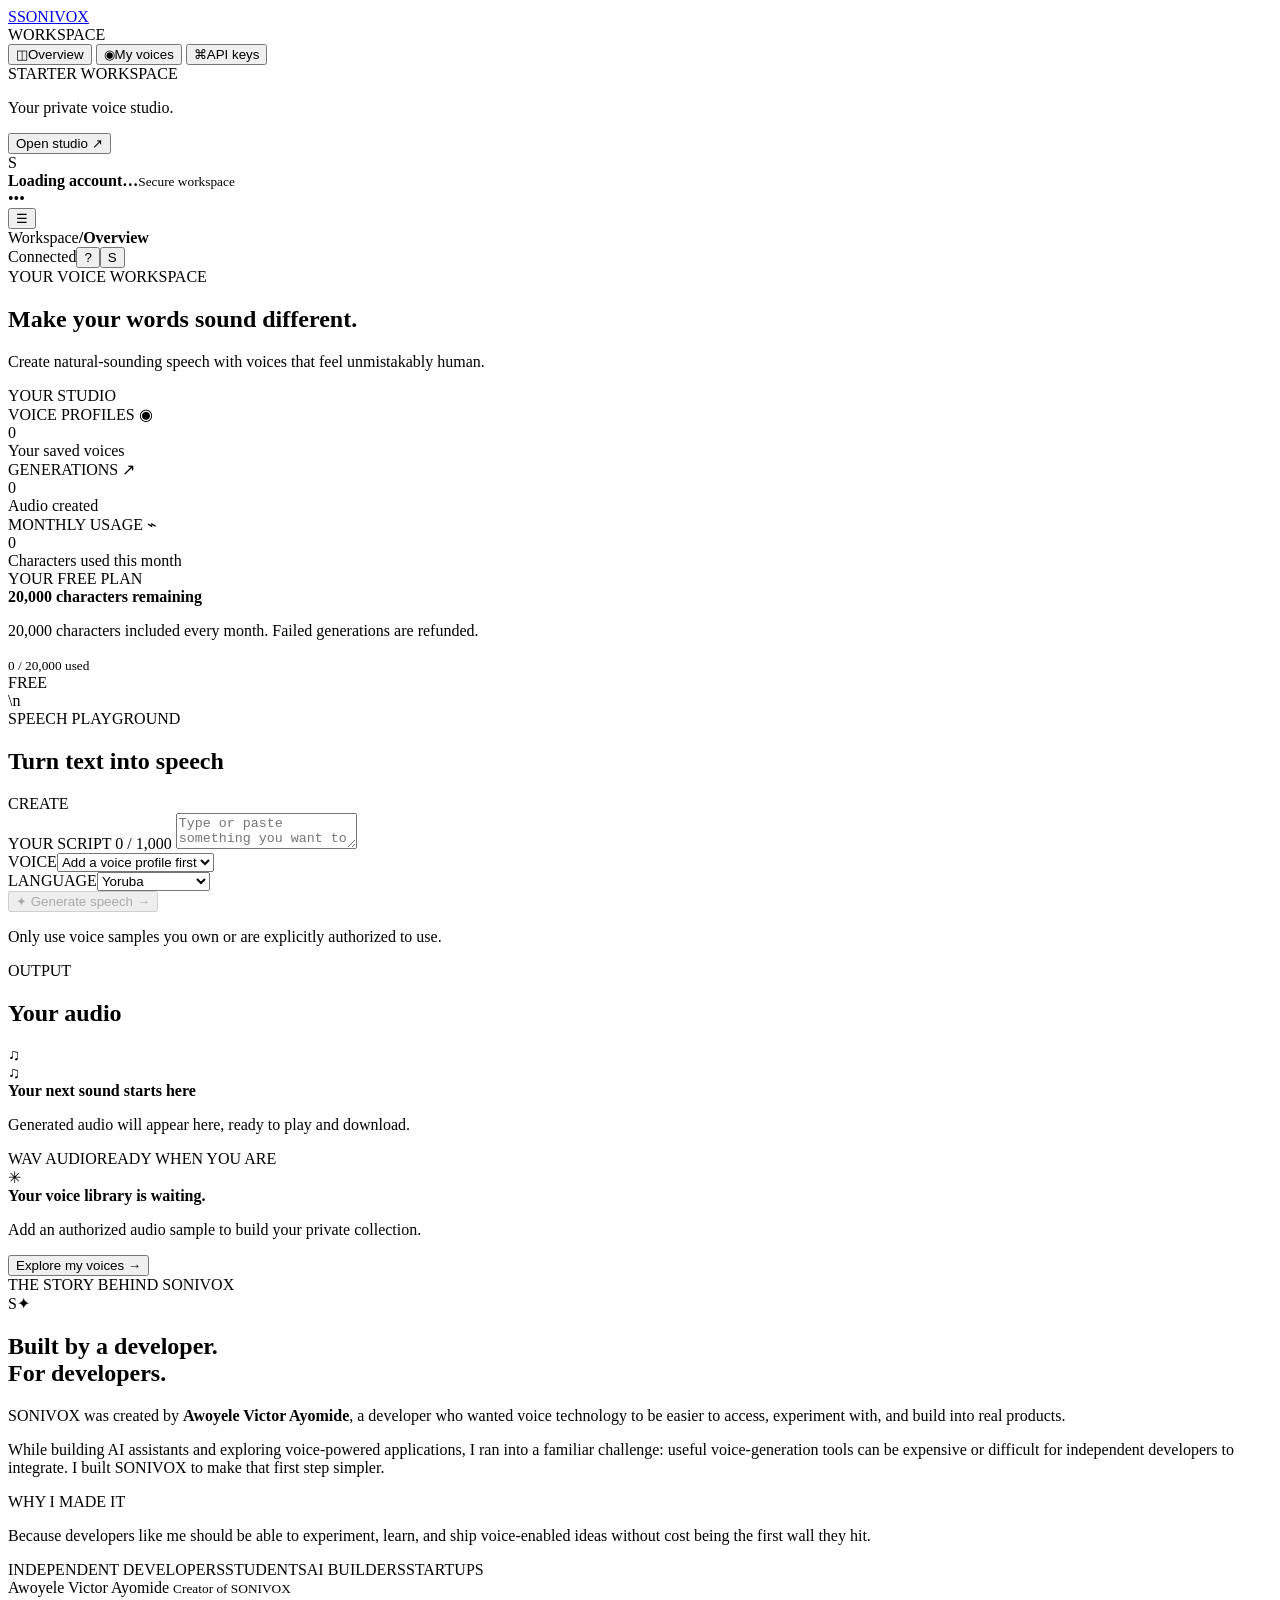
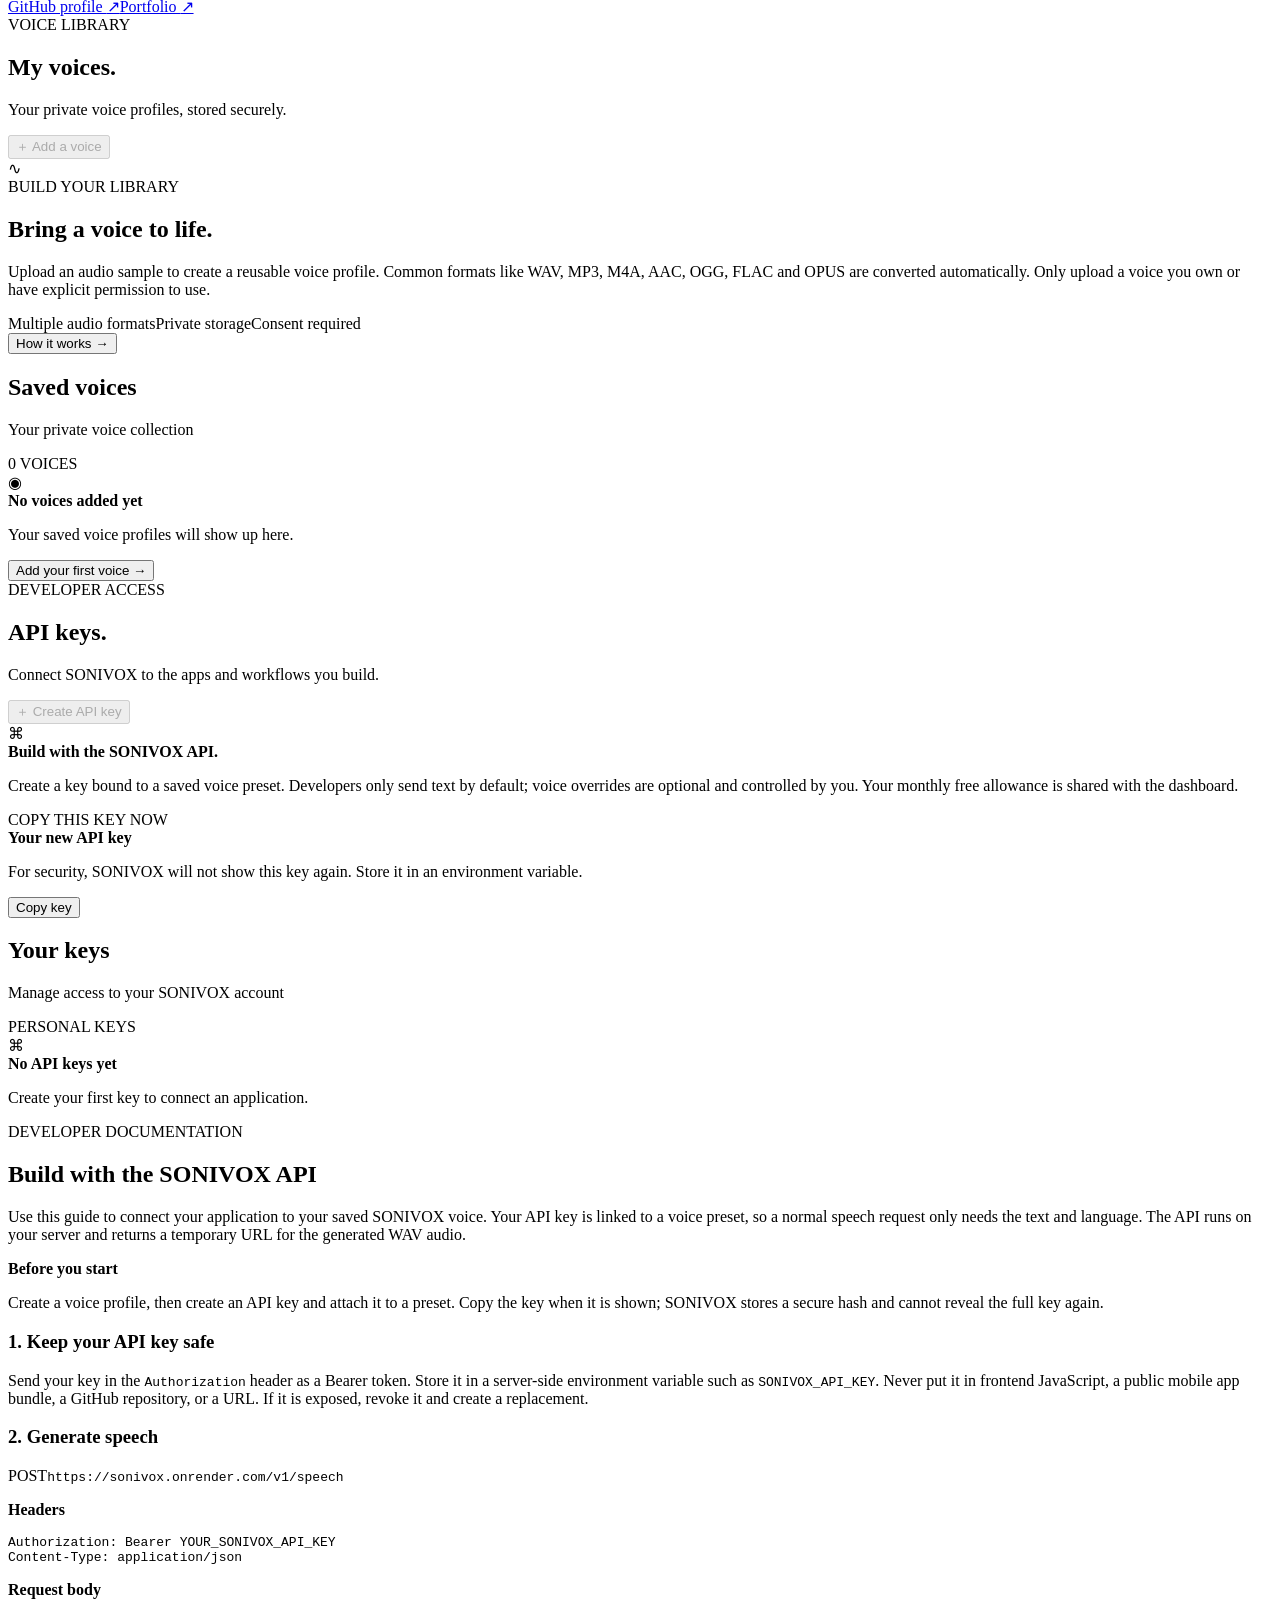
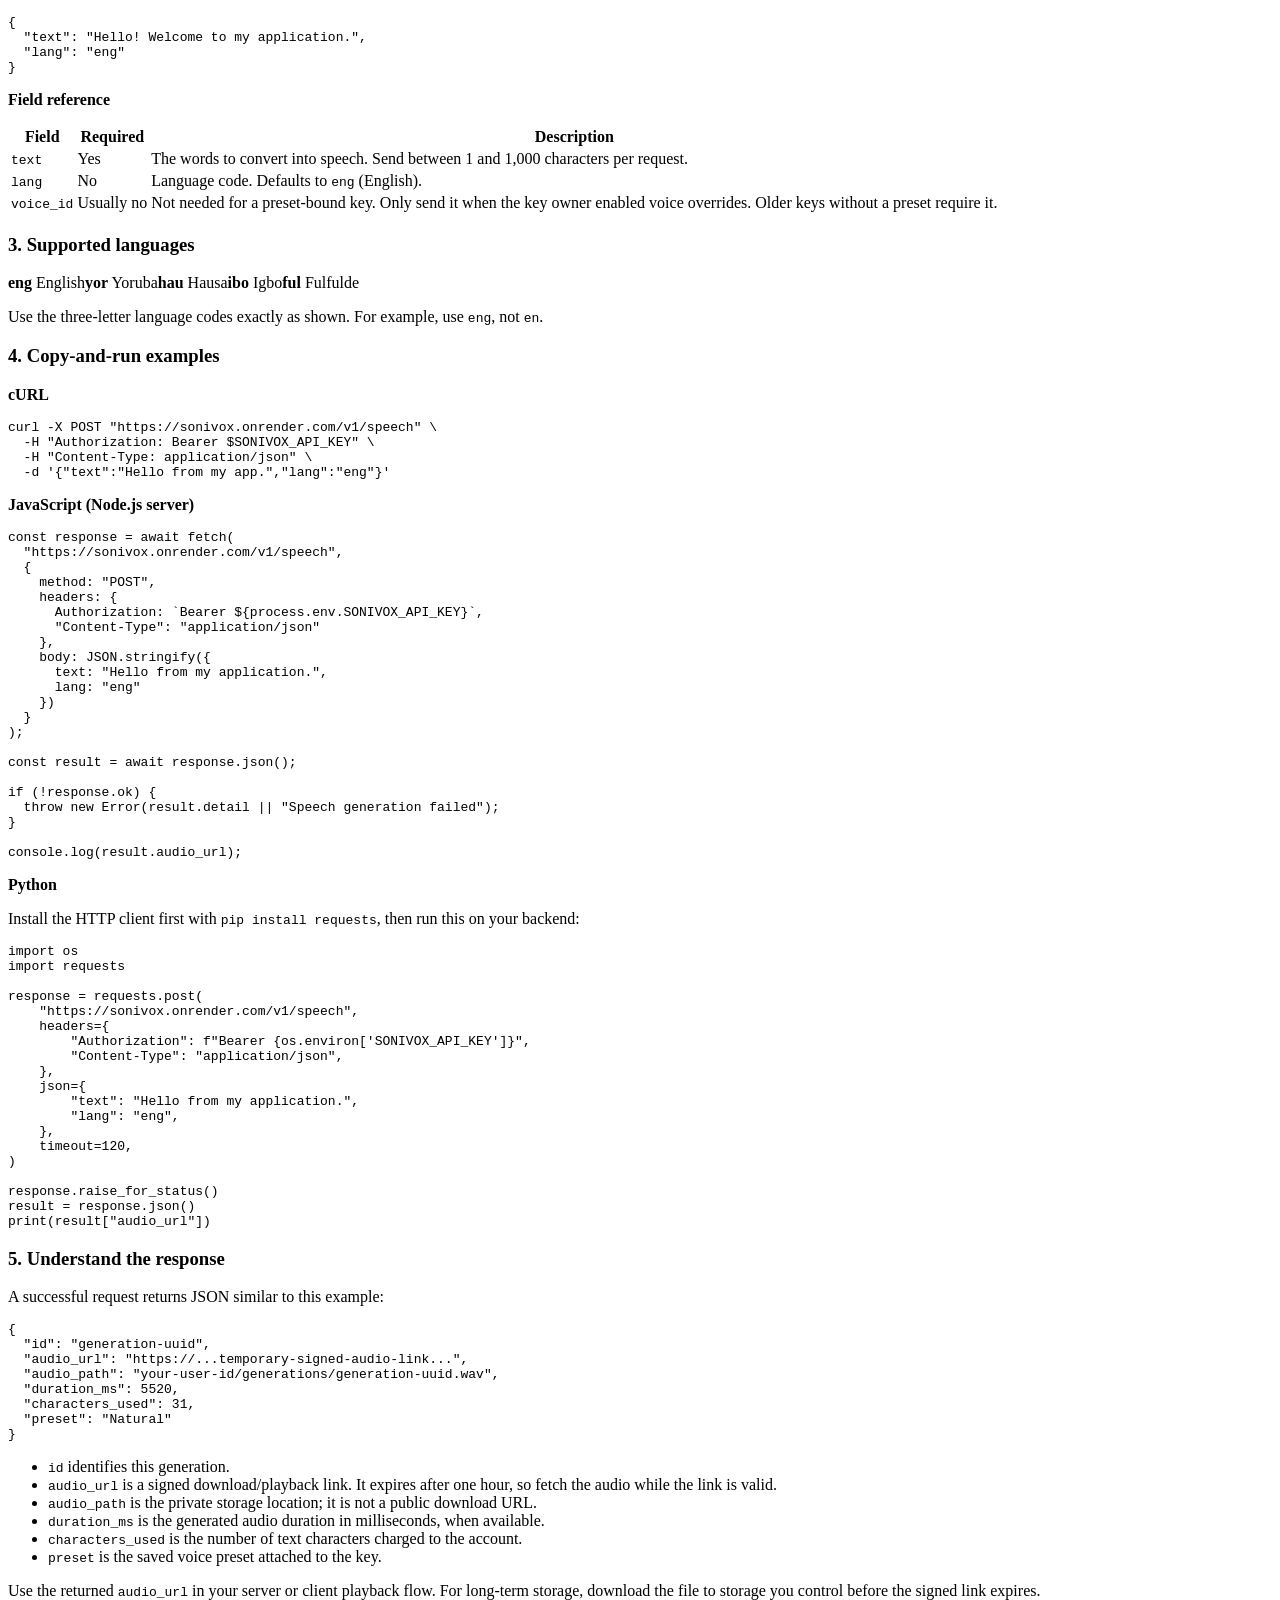
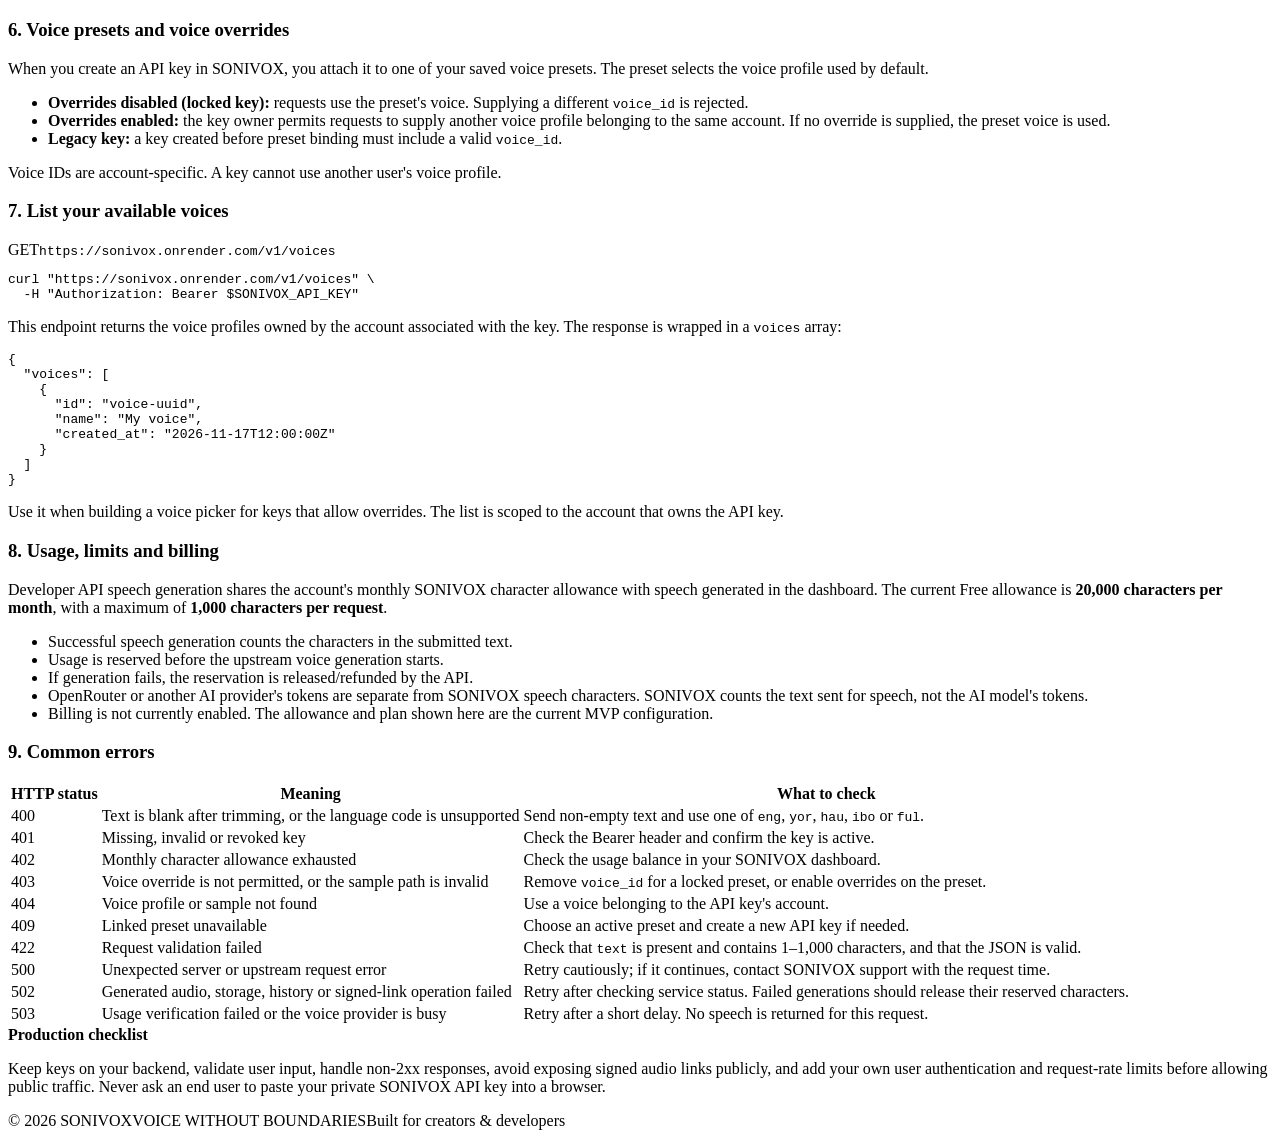
==== commit 2f73e1ed: "Expose 9jaLingo cloning languages in SONIVOX" ====
--- a/web/index.html
+++ b/web/index.html
@@ -45,7 +45,7 @@
             <div class="panel-heading"><div><div class="eyebrow">SPEECH PLAYGROUND</div><h2>Turn text into speech</h2></div><span class="soft-tag">CREATE</span></div>
             <label class="field-label" for="speech-text">YOUR SCRIPT <span id="char-count">0 / 1,000</span></label>
             <textarea id="speech-text" maxlength="1000" placeholder="Type or paste something you want to hear…"></textarea>
-            <div class="field-row"><div class="field-group"><label class="field-label" for="voice-select">VOICE</label><select id="voice-select"><option value="">Add a voice profile first</option></select></div><div class="field-group"><label class="field-label" for="language-select">LANGUAGE</label><select id="language-select"><option value="eng">English</option><option value="yor">Yoruba</option><option value="hau">Hausa</option><option value="ibo">Igbo</option><option value="ful">Fulfulde</option></select></div></div>
+            <div class="field-row"><div class="field-group"><label class="field-label" for="voice-select">VOICE</label><select id="voice-select"><option value="">Add a voice profile first</option></select></div><div class="field-group"><label class="field-label" for="language-select">LANGUAGE</label><select id="language-select"><option value="yor">Yoruba</option><option value="hau">Hausa</option><option value="ibo">Igbo</option><option value="pcm">Nigerian Pidgin</option></select></div></div>
             <button class="primary-button full-button" id="generate-button" disabled><span>✦</span> Generate speech <span class="button-arrow">→</span></button>
             <p class="microcopy">Only use voice samples you own or are explicitly authorized to use.</p>
           </section>
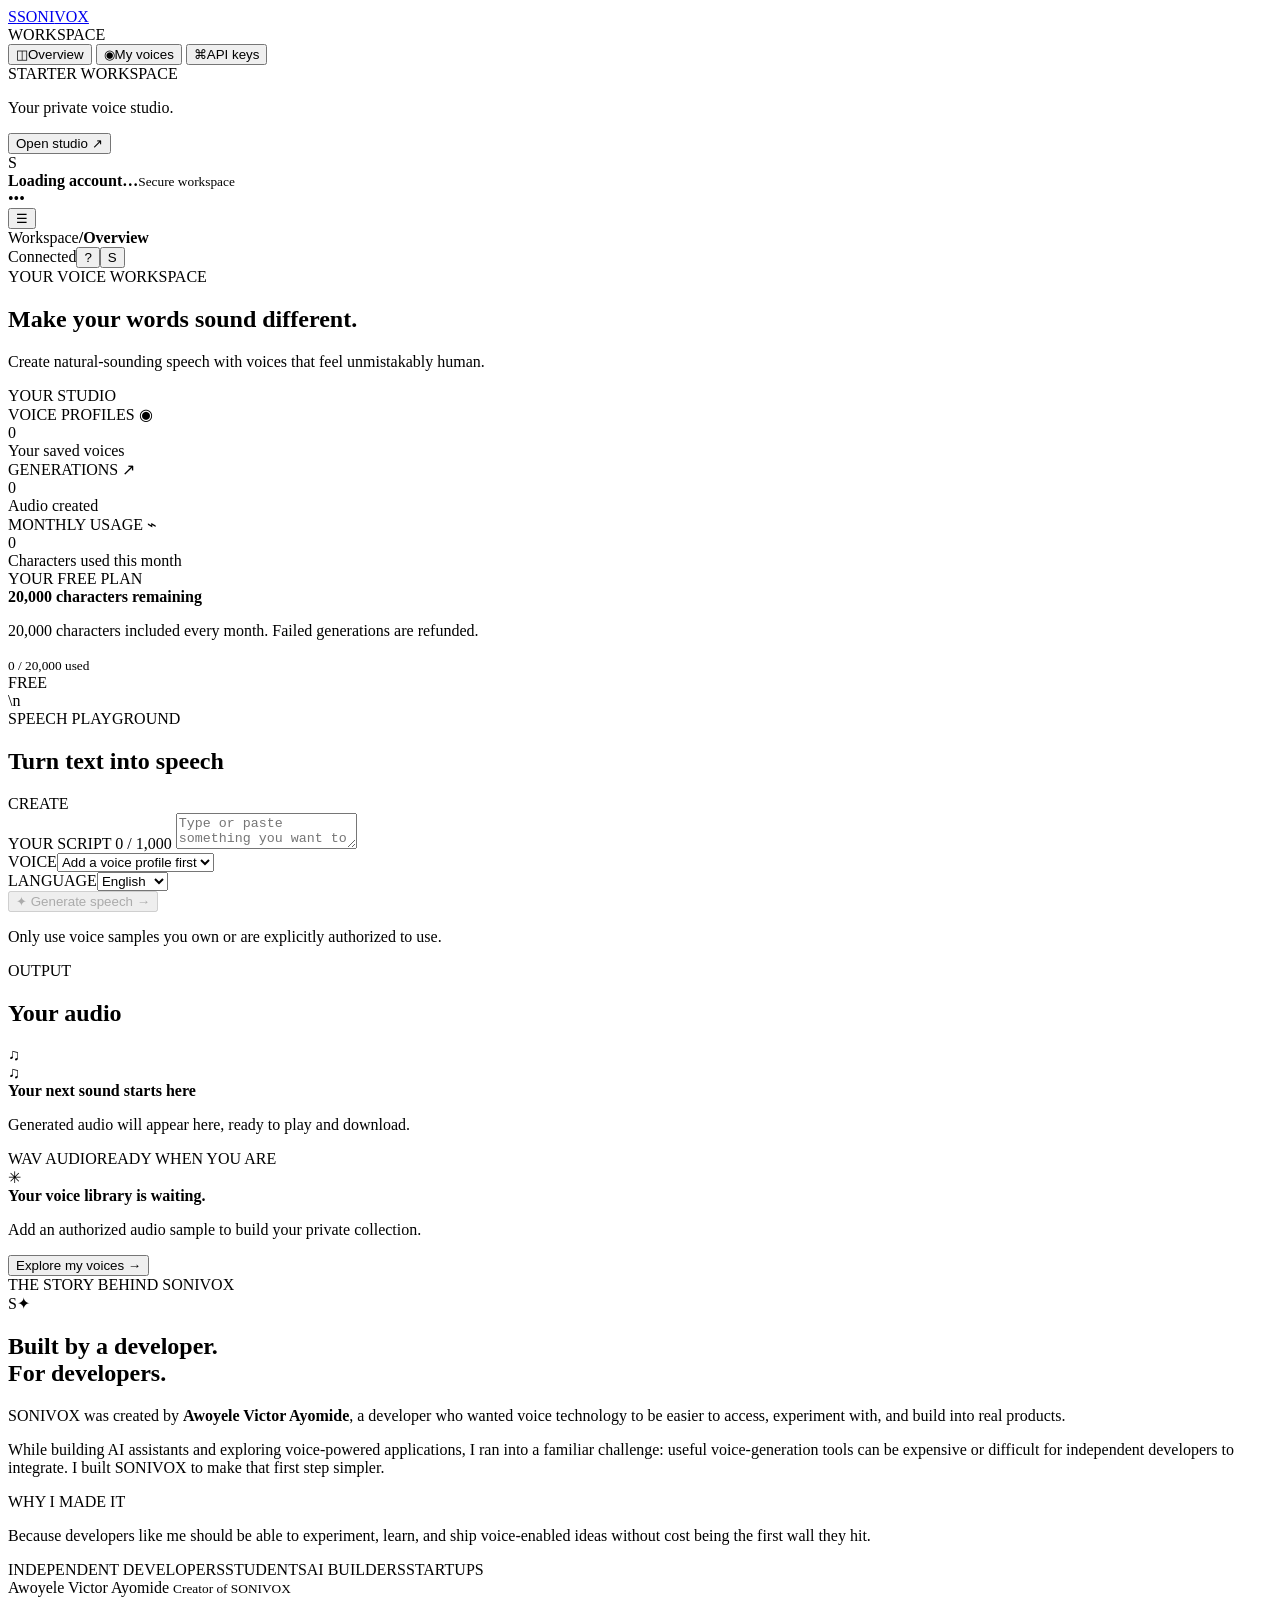
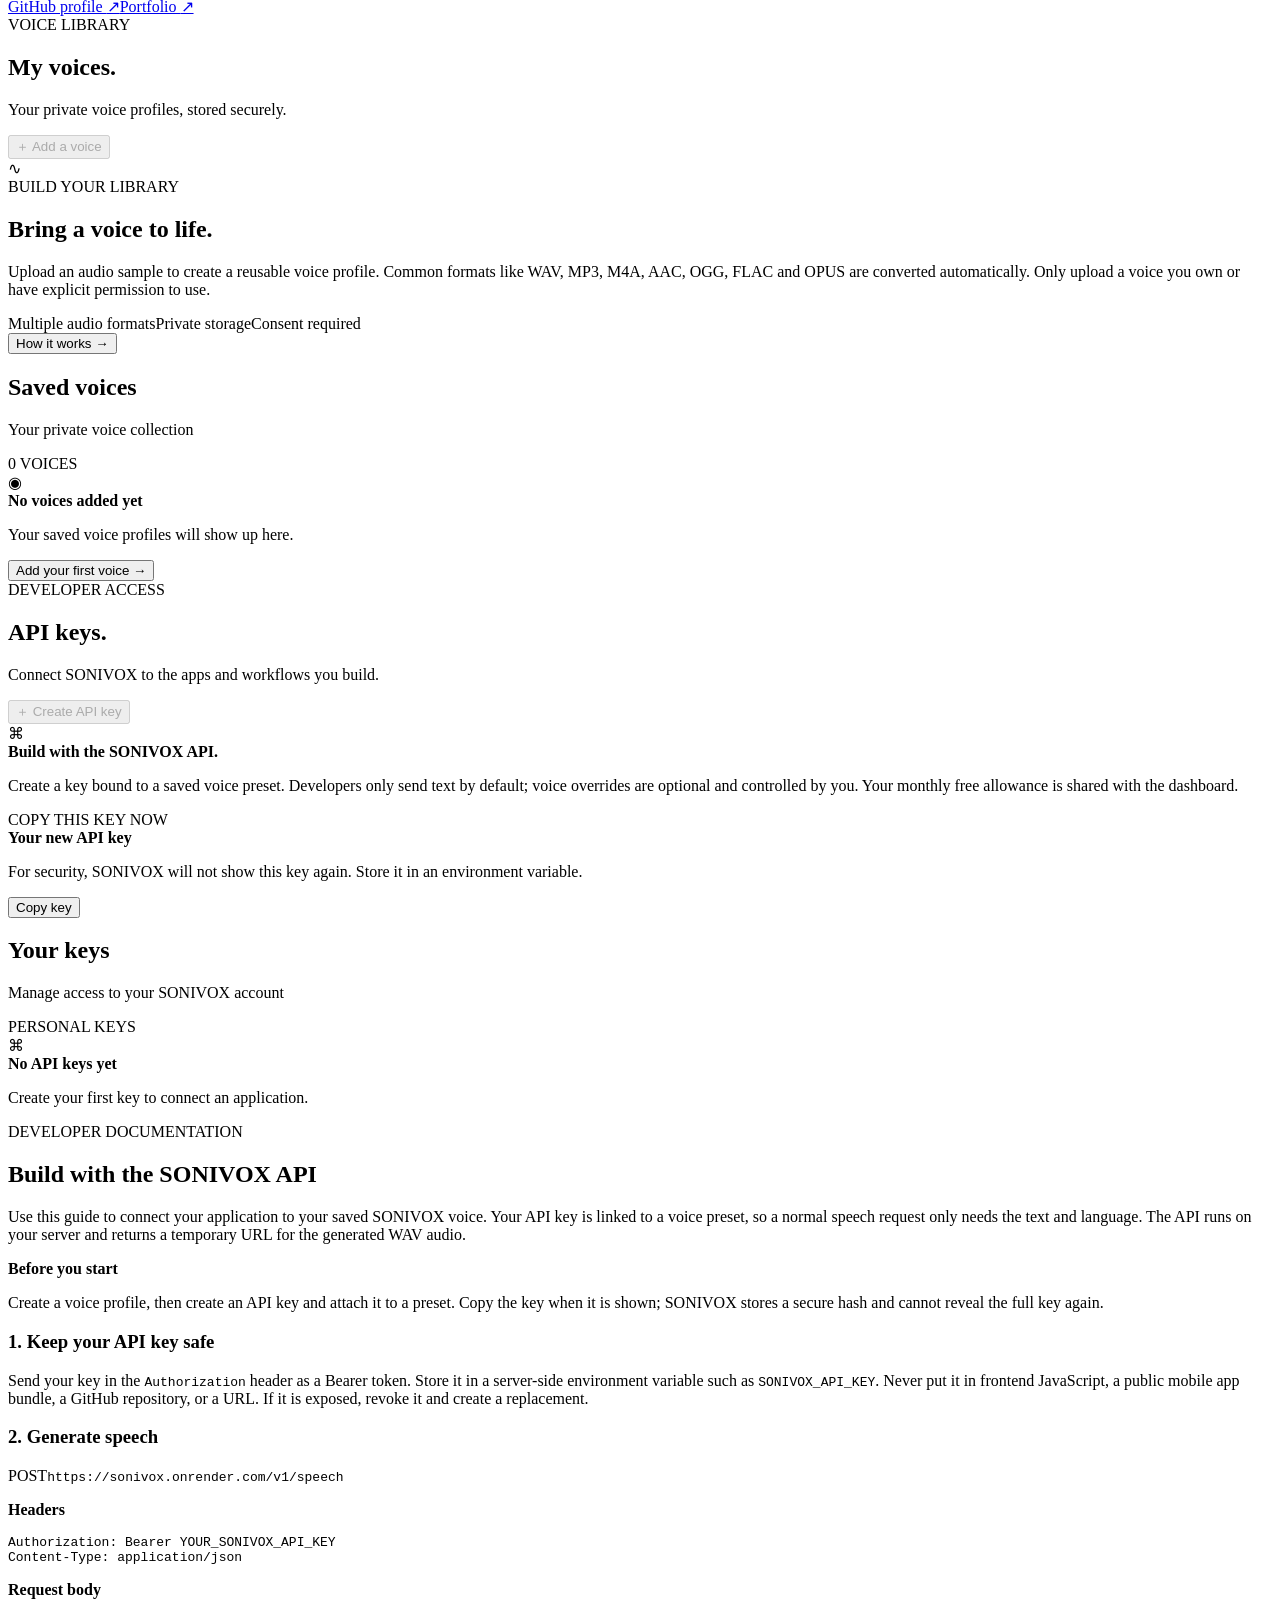
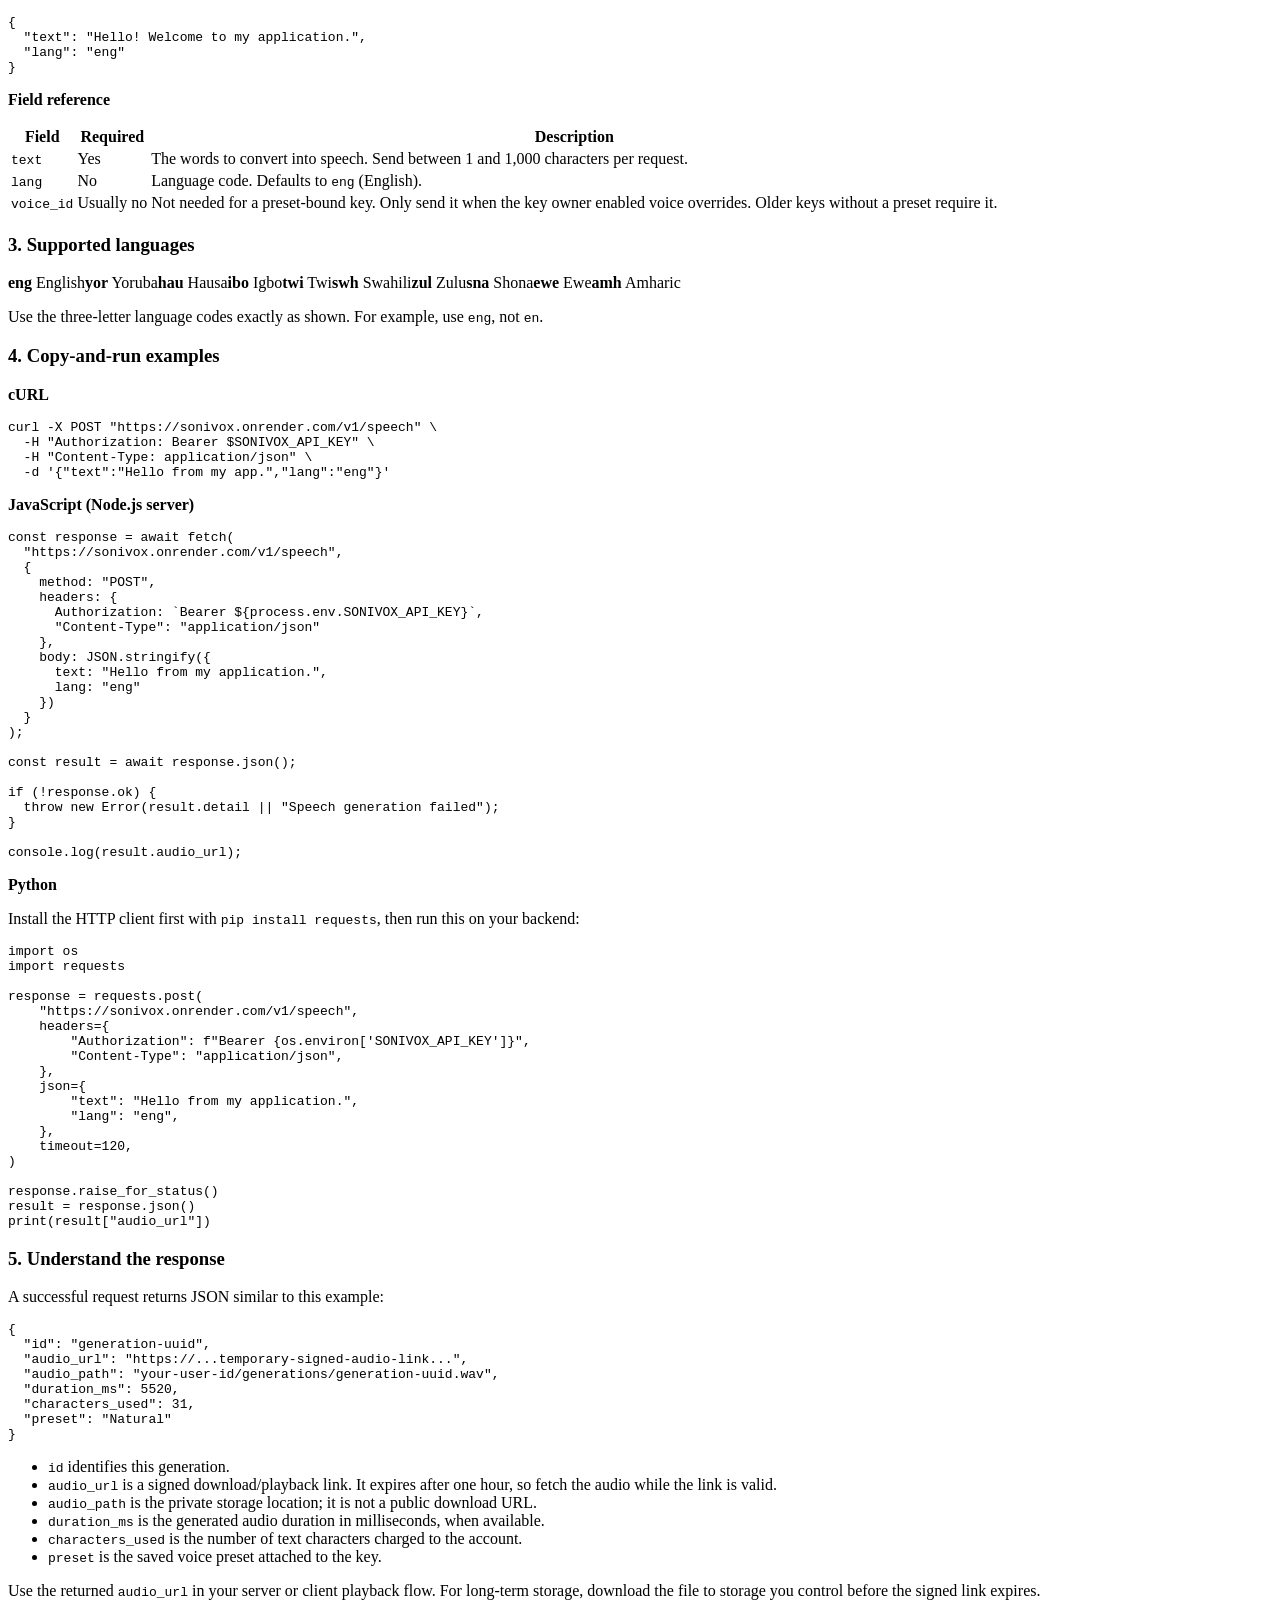
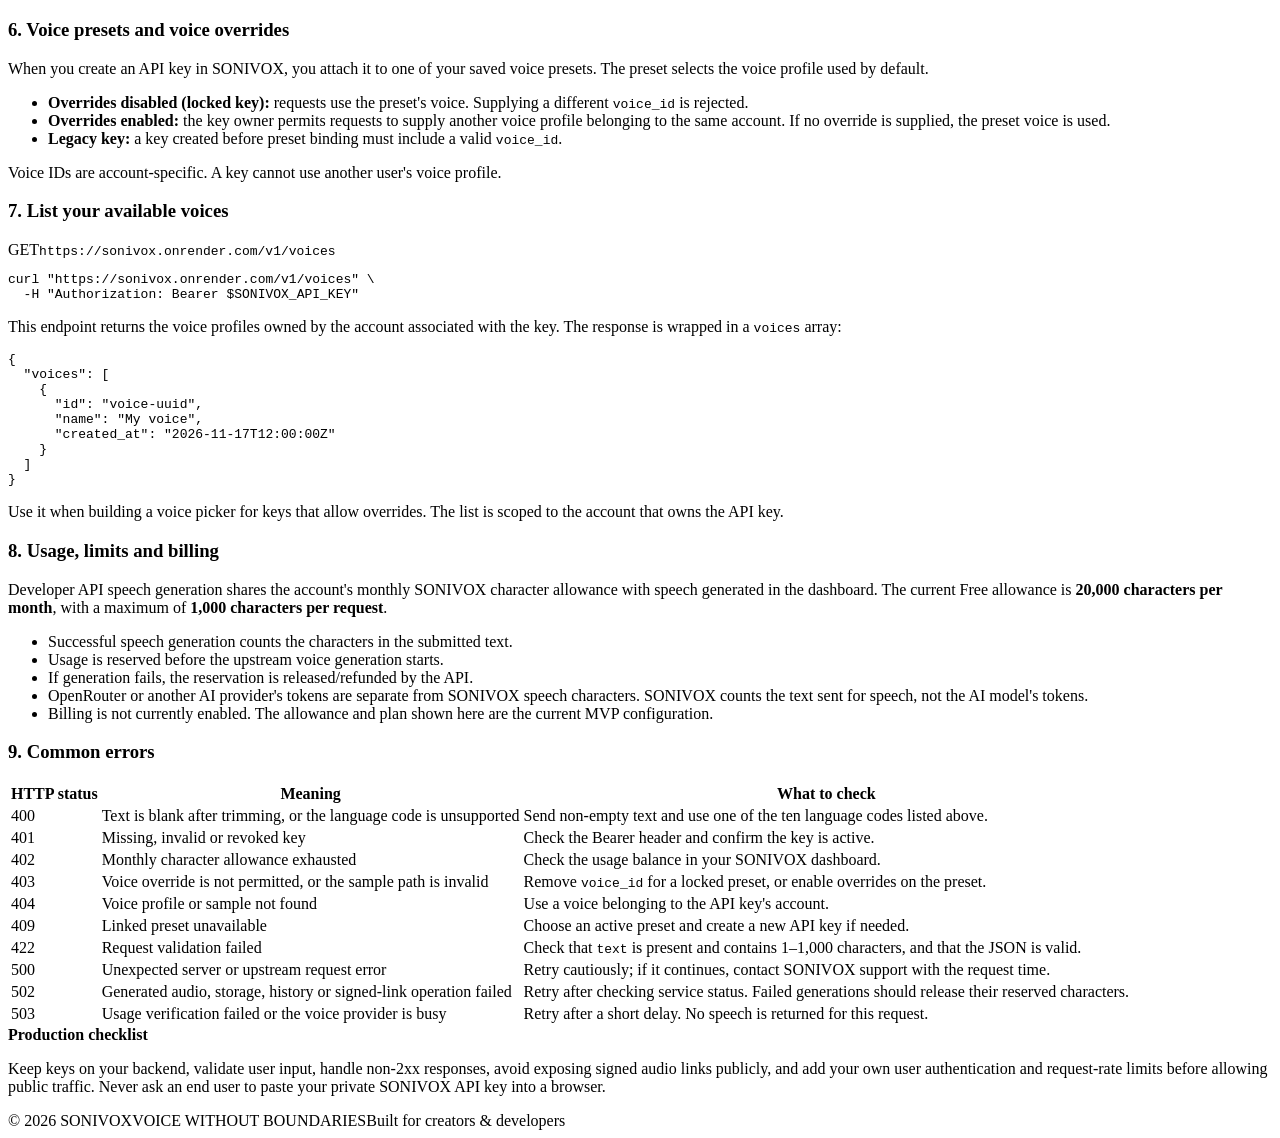
==== commit 25608775: "Expose all Africa TTS supported languages in SONIVOX" ====
--- a/web/index.html
+++ b/web/index.html
@@ -45,7 +45,7 @@
             <div class="panel-heading"><div><div class="eyebrow">SPEECH PLAYGROUND</div><h2>Turn text into speech</h2></div><span class="soft-tag">CREATE</span></div>
             <label class="field-label" for="speech-text">YOUR SCRIPT <span id="char-count">0 / 1,000</span></label>
             <textarea id="speech-text" maxlength="1000" placeholder="Type or paste something you want to hear…"></textarea>
-            <div class="field-row"><div class="field-group"><label class="field-label" for="voice-select">VOICE</label><select id="voice-select"><option value="">Add a voice profile first</option></select></div><div class="field-group"><label class="field-label" for="language-select">LANGUAGE</label><select id="language-select"><option value="yor">Yoruba</option><option value="hau">Hausa</option><option value="ibo">Igbo</option><option value="pcm">Nigerian Pidgin</option></select></div></div>
+            <div class="field-row"><div class="field-group"><label class="field-label" for="voice-select">VOICE</label><select id="voice-select"><option value="">Add a voice profile first</option></select></div><div class="field-group"><label class="field-label" for="language-select">LANGUAGE</label><select id="language-select"><option value="eng">English</option><option value="yor">Yoruba</option><option value="hau">Hausa</option><option value="ibo">Igbo</option><option value="twi">Twi</option><option value="swh">Swahili</option><option value="zul">Zulu</option><option value="sna">Shona</option><option value="ewe">Ewe</option><option value="amh">Amharic</option></select></div></div>
             <button class="primary-button full-button" id="generate-button" disabled><span>✦</span> Generate speech <span class="button-arrow">→</span></button>
             <p class="microcopy">Only use voice samples you own or are explicitly authorized to use.</p>
           </section>
@@ -111,7 +111,7 @@
 
           <h3>3. Supported languages</h3>
           <div class="docs-language-grid">
-            <span><b>eng</b> English</span><span><b>yor</b> Yoruba</span><span><b>hau</b> Hausa</span><span><b>ibo</b> Igbo</span><span><b>ful</b> Fulfulde</span>
+            <span><b>eng</b> English</span><span><b>yor</b> Yoruba</span><span><b>hau</b> Hausa</span><span><b>ibo</b> Igbo</span><span><b>twi</b> Twi</span><span><b>swh</b> Swahili</span><span><b>zul</b> Zulu</span><span><b>sna</b> Shona</span><span><b>ewe</b> Ewe</span><span><b>amh</b> Amharic</span>
           </div>
           <p>Use the three-letter language codes exactly as shown. For example, use <code>eng</code>, not <code>en</code>.</p>
 
@@ -223,7 +223,7 @@
 
           <h3>9. Common errors</h3>
           <div class="docs-table-wrap"><table class="docs-table"><thead><tr><th>HTTP status</th><th>Meaning</th><th>What to check</th></tr></thead><tbody>
-            <tr><td>400</td><td>Text is blank after trimming, or the language code is unsupported</td><td>Send non-empty text and use one of <code>eng</code>, <code>yor</code>, <code>hau</code>, <code>ibo</code> or <code>ful</code>.</td></tr>
+            <tr><td>400</td><td>Text is blank after trimming, or the language code is unsupported</td><td>Send non-empty text and use one of the ten language codes listed above.</td></tr>
             <tr><td>401</td><td>Missing, invalid or revoked key</td><td>Check the Bearer header and confirm the key is active.</td></tr>
             <tr><td>402</td><td>Monthly character allowance exhausted</td><td>Check the usage balance in your SONIVOX dashboard.</td></tr>
             <tr><td>403</td><td>Voice override is not permitted, or the sample path is invalid</td><td>Remove <code>voice_id</code> for a locked preset, or enable overrides on the preset.</td></tr>
